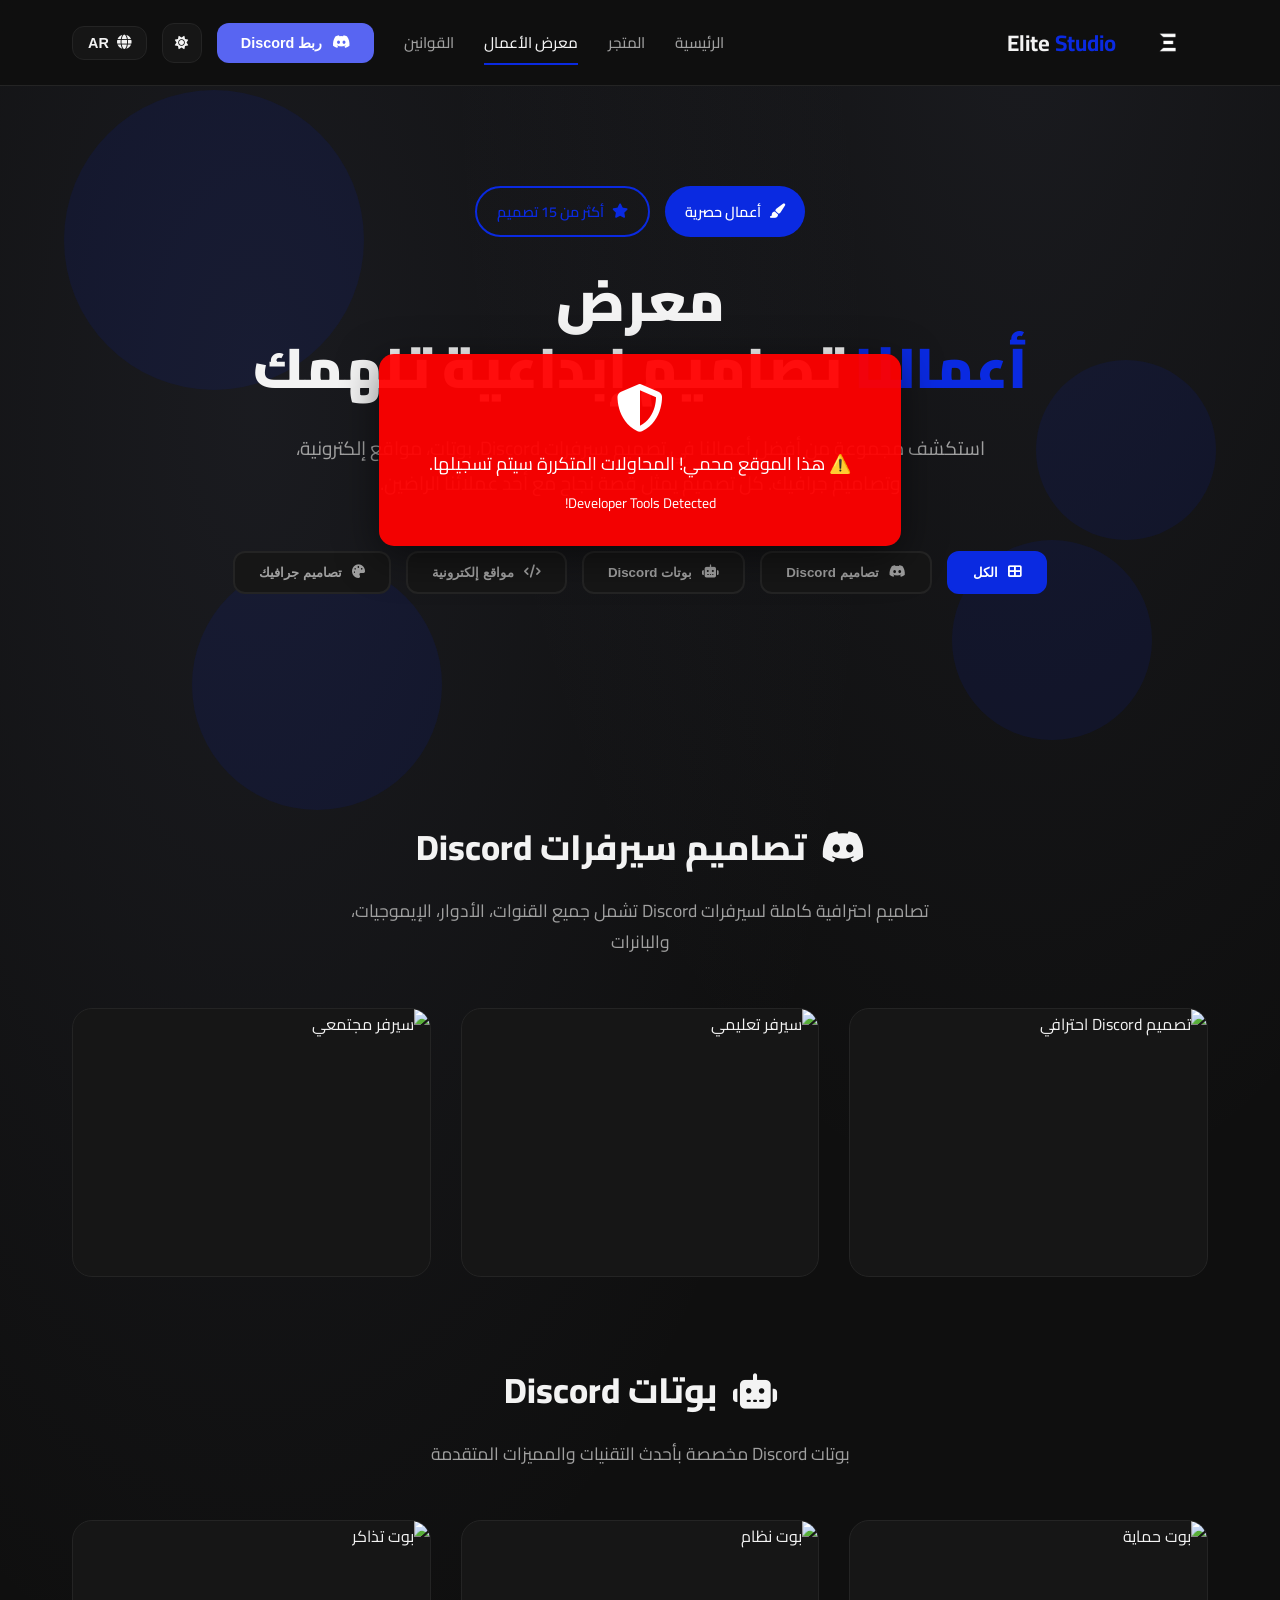
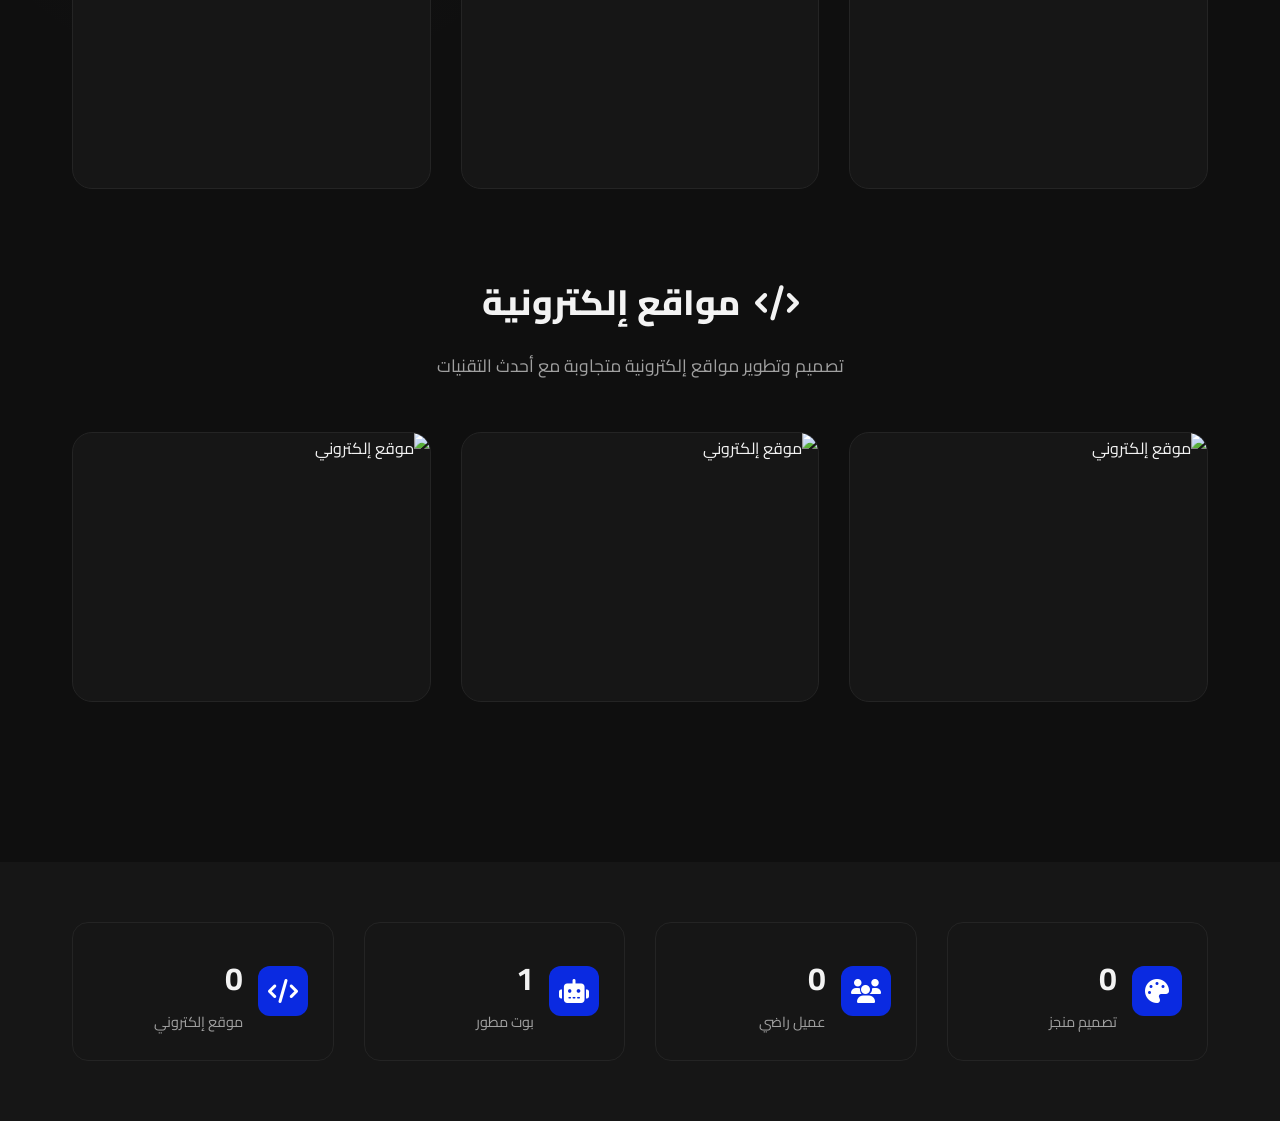
==== m.html @ 3dd753df "Add files via upload" ====
<!DOCTYPE html>
<html lang="ar" dir="rtl">
<head>
    <meta charset="UTF-8">
    <meta name="viewport" content="width=device-width, initial-scale=1.0">
    <title>معرض الأعمال | Elite Studio</title>
    <meta name="description" content="معرض أعمال Elite Studio - تصاميم Discord، بوتات، مواقع وتصاميم جرافيك">
    <meta name="keywords" content="معرض أعمال, تصاميم ديسكورد, بوتات, مواقع, تصاميم جرافيك">
    <link rel="stylesheet" href="style.css">
    <link rel="preconnect" href="https://fonts.googleapis.com">
    <link rel="preconnect" href="https://fonts.gstatic.com" crossorigin>
    <link href="https://fonts.googleapis.com/css2?family=Cairo:wght@300;400;600;700;900&family=Inter:wght@300;400;500;600;700;800;900&display=swap" rel="stylesheet">
    <link rel="stylesheet" href="https://cdnjs.cloudflare.com/ajax/libs/font-awesome/6.5.1/css/all.min.css">
</head>
<body>
    <!-- Floating Elements -->
    <div class="floating-element el-1"></div>
    <div class="floating-element el-2"></div>
    <div class="floating-element el-3"></div>
    <div class="floating-element el-4"></div>

    <!-- Loading Screen -->
    <div class="loading-screen" id="loadingScreen">
        <div class="loader">
            <div class="loader-circle"></div>
            <div class="loader-text">Elite Studio</div>
        </div>
    </div>

    <!-- Back to Top Button -->
    <button class="back-to-top" id="backToTop">
        <i class="fas fa-chevron-up"></i>
    </button>

    <!-- Header -->
  <header class="header" id="header">
    <div class="container">
        <nav class="nav">
            <div class="brand">
                <img src="img/logo.png" alt="Elite Studio Logo" class="brand-logo">
                <span class="brand-name">
                    Elite <span class="brand-highlight">Studio</span>
                </span>
            </div>


                <!-- Mobile Menu Toggle -->
                <button class="mobile-menu-toggle" id="mobileMenuToggle" aria-label="Menu">
                    <span class="menu-icon"></span>
                </button>

                <!-- Navigation Links -->
                <div class="nav-links" id="navLinks">
                    <a href="index.html" class="nav-link">
                        
                        <span class="nav-text" data-ar="الرئيسية" data-en="Home">الرئيسية</span>
                    </a>
                    <a href="store.html" class="nav-link">
                      
                        <span class="nav-text" data-ar="المتجر" data-en="Store">المتجر</span>
                    </a>
                    <a href="m.html" class="nav-link active">
                     
                        <span class="nav-text" data-ar="معرض الأعمال" data-en="Gallery">معرض الأعمال</span>
                    </a>
                        <a href="rules.html" class="nav-link ">
                     
                        <span class="nav-text" data-ar="القوانين " data-en="Rules">القوانين </span>
                    </a>
                    
                    <div class="nav-actions">
                        <!-- Discord Auth Button -->
                        <div class="discord-auth" id="discordAuth">
                            <!-- Not Connected State -->
                            <button class="discord-btn" id="discordConnectBtn" onclick="connectDiscord()">
                                <i class="fab fa-discord"></i>
                                <span data-ar="ربط Discord" data-en="Connect Discord">ربط Discord</span>
                            </button>
                            
                            <!-- Connected State -->
                            <div class="discord-profile" id="discordProfile" style="display: none;">
                                <div class="profile-avatar" id="profileAvatar">
                                    <img id="userAvatar" src="" alt="Avatar">
                                </div>
                                <div class="profile-info">
                                    <span class="profile-name" id="userName">Loading...</span>
                                    <span class="profile-id" id="userId">#0000</span>
                                </div>
                                <div class="profile-dropdown">
                                    <button class="profile-menu-btn" onclick="toggleProfileMenu()">
                                        <i class="fas fa-chevron-down"></i>
                                    </button>
                                    <div class="profile-menu" id="profileMenu">
                                        <a href="#" onclick="showProfileModal()">
                                            <i class="fas fa-user"></i>
                                            <span data-ar="الملف الشخصي" data-en="Profile">الملف الشخصي</span>
                                        </a>
                                        <a href="profile.html">
                                            <i class="fas fa-user"></i>
                                            <span data-ar="معلومات الحساب" data-en="Account Info">معلومات الحساب</span>
                                        </a>
                                        <a href="#" onclick="disconnectDiscord()">
                                            <i class="fas fa-sign-out-alt"></i>
                                            <span data-ar="تسجيل الخروج" data-en="Logout">تسجيل الخروج</span>
                                        </a>
                                    </div>
                                </div>
                            </div>
                        </div>
                        
                        <div class="theme-toggle">
                            <button class="theme-btn" id="themeToggle" onclick="toggleTheme()">
                                <i class="fas fa-sun" id="themeIcon"></i>
                            </button>
                        </div>

                        <div class="language-switcher">
                            <button class="language-btn" id="languageBtn">
                                <i class="fas fa-globe"></i>
                                <span id="currentLang">AR</span>
                            </button>
                        </div>
                    </div>
                </div>
            </nav>
        </div>
    </header>

    <!-- Discord Profile Modal -->
    <div class="modal" id="discordProfileModal">
        <div class="modal-content">
            <button class="modal-close" onclick="closeProfileModal()">
                <i class="fas fa-times"></i>
            </button>

            <div class="modal-header">
                <i class="fab fa-discord modal-icon"></i>
                <h2 data-ar="ملف Discord الشخصي" data-en="Discord Profile">ملف Discord الشخصي</h2>
            </div>

            <div class="discord-profile-content" id="discordProfileContent">
                <div class="profile-card">
                    <div class="profile-banner" id="profileBanner">
                        <div class="profile-avatar-large">
                            <img id="modalUserAvatar" src="" alt="Avatar">
                            <div class="status-indicator" id="userStatus"></div>
                        </div>
                    </div>
                    <div class="profile-details">
                        <h3 id="modalUserName">Loading...</h3>
                        <p class="username" id="modalUsername">@username</p>
                        <div class="user-info">
                            <div class="info-item">
                                <span class="label" data-ar="معرف المستخدم:" data-en="User ID:">معرف المستخدم:</span>
                                <span class="value" id="modalUserId">000000000000000000</span>
                            </div>
                            <div class="info-item">
                                <span class="label" data-ar="تاريخ الانضمام:" data-en="Joined Discord:">تاريخ الانضمام:</span>
                                <span class="value" id="userJoinDate">Unknown</span>
                            </div>
                            <div class="info-item">
                                <span class="label" data-ar="تاريخ الربط:" data-en="Connected:">تاريخ الربط:</span>
                                <span class="value" id="connectionDate">Just now</span>
                            </div>
                        </div>
                        <div class="user-badges" id="userBadges">
                            <!-- Badges will be populated by JavaScript -->
                        </div>
                    </div>
                </div>
            </div>
        </div>
    </div>

    <!-- Hero Section -->
    <section class="hero-section" id="galleryHero">
        <div class="container">
            <div class="hero-content">
                <!-- Badges -->
                <div class="badges">
                    <span class="badge badge-gradient">
                        <i class="fas fa-paint-brush"></i>
                        <span data-ar="أعمال حصرية" data-en="Exclusive Works">أعمال حصرية</span>
                    </span>
                    <span class="badge badge-outline">
                        <i class="fas fa-star"></i>
                        <span data-ar="أكثر من 15 تصميم" data-en="15+ Designs">أكثر من 15 تصميم</span>
                    </span>
                </div>

                <!-- Main Title -->
                <h1 class="hero-title">
                    <span class="title-line" data-ar="معرض" data-en="Gallery">معرض</span>
                    <span class="title-line"><span class="text-gradient" data-ar="أعمالنا" data-en="Our Works">أعمالنا</span> <span data-ar="تصاميم إبداعية تلهمك" data-en="Creative Designs That Inspire">تصاميم إبداعية تلهمك</span></span>
                </h1>

                <!-- Description -->
                <p class="hero-description" data-ar="استكشف مجموعة من أفضل أعمالنا في تصميم سيرفرات Discord، بوتات، مواقع إلكترونية، وتصاميم جرافيك. كل تصميم يمثل قصة نجاح مع أحد عملائنا الراضين." data-en="Explore our collection of best works in Discord servers design, bots, websites, and graphic designs. Each design represents a success story with one of our satisfied clients.">
                    استكشف مجموعة من أفضل أعمالنا في تصميم سيرفرات Discord، بوتات، مواقع إلكترونية، وتصاميم جرافيك.
                    كل تصميم يمثل قصة نجاح مع أحد عملائنا الراضين.
                </p>

                <!-- Filter Tabs -->
                <div class="filter-tabs" id="filterTabs">
                    <button class="filter-tab active" data-filter="all">
                        <i class="fas fa-th-large"></i>
                        <span data-ar="الكل" data-en="All">الكل</span>
                    </button>
                    <button class="filter-tab" data-filter="discord">
                        <i class="fab fa-discord"></i>
                        <span data-ar="تصاميم Discord" data-en="Discord Designs">تصاميم Discord</span>
                    </button>
                    <button class="filter-tab" data-filter="bots">
                        <i class="fas fa-robot"></i>
                        <span data-ar="بوتات Discord" data-en="Discord Bots">بوتات Discord</span>
                    </button>
                    <button class="filter-tab" data-filter="websites">
                        <i class="fas fa-code"></i>
                        <span data-ar="مواقع إلكترونية" data-en="Websites">مواقع إلكترونية</span>
                    </button>
                    <button class="filter-tab" data-filter="graphic">
                        <i class="fas fa-palette"></i>
                        <span data-ar="تصاميم جرافيك" data-en="Graphic Designs">تصاميم جرافيك</span>
                    </button>
                </div>
            </div>
        </div>
    </section>

    <!-- Gallery Section -->
    <section class="gallery-section" id="gallery">
        <div class="container">
            <!-- Discord Designs -->
            <div class="gallery-category" id="discord-category">
                <div class="category-header">
                    <h2 class="category-title">
                        <i class="fab fa-discord"></i>
                        <span data-ar="تصاميم سيرفرات Discord" data-en="Discord Server Designs">تصاميم سيرفرات Discord</span>
                    </h2>
                    <p class="category-description" data-ar="تصاميم احترافية كاملة لسيرفرات Discord تشمل جميع القنوات، الأدوار، الإيموجيات، والبانرات" data-en="Professional complete designs for Discord servers including all channels, roles, emojis, and banners">
                        تصاميم احترافية كاملة لسيرفرات Discord تشمل جميع القنوات، الأدوار، الإيموجيات، والبانرات
                    </p>
                </div>
                
                <div class="gallery-grid">
                    <!-- Discord Design 1 -->
                    <div class="gallery-item" data-category="discord">
                        <div class="gallery-image">
                            <img src="https://media.discordapp.net/attachments/1424345042902057040/1456267676975628349/xxxxxx.png?ex=6957be76&is=69566cf6&hm=d74c7d112d6c2e0bc7fb0ec5dd138dc6a6018ee81b5c8f6fd91e5af5e783f8b5&=&format=webp&quality=lossless&width=613&height=613" alt="تصميم Discord احترافي">
                            <div class="gallery-overlay">
                                <div class="overlay-content">
                                    <h3 data-ar="تصميم Discord متكامل" data-en="Complete Discord Design">تصميم Discord متكامل</h3>
                                    <p data-ar="تصميم متكامل لسيرفر مع واجهات تفاعلية" data-en="Complete server design with interactive interfaces">تصميم متكامل لسيرفر مع واجهات تفاعلية</p>
                                    <div class="project-tags">
                                        <span class="tag" data-ar="#ديسكورد" data-en="#Discord">#ديسكورد</span>
                                        <span class="tag" data-ar="#تصميم" data-en="#Design">#تصميم</span>
                                        <span class="tag" data-ar="#تصميم_متكامل" data-en="#Complete_Design">#تصميم_متكامل</span>
                                    </div>
                                    <div class="project-info">
                                        <span class="info-item">
                                            <i class="fas fa-calendar"></i>
                                            <span data-ar="تم التسليم: نوفمبر 2026" data-en="Delivered: Nov 2026">تم التسليم: نوفمبر 2026</span>
                                        </span>
                                        <span class="info-item">
                                            <i class="fas fa-clock"></i>
                                            <span data-ar="مدة العمل: 5 أيام" data-en="Work Duration: 5 days">مدة العمل: 5 أيام</span>
                                        </span>
                                    </div>
                                </div>
                            </div>
                        </div>
                    </div>

                    <!-- Discord Design 2 -->
                    <div class="gallery-item" data-category="discord">
                        <div class="gallery-image">
                            <img src="https://media.discordapp.net/attachments/1424345042902057040/1434265022900605188/e03e05ebf60f8228.png?ex=69581e64&is=6956cce4&hm=a6e72a3566f08028a849cc40294d6e355c3151e729414f0680274a6aead74c68&=&format=webp&quality=lossless" alt="سيرفر تعليمي">
                            <div class="gallery-overlay">
                                <div class="overlay-content">
                                    <h3 data-ar="سيرفر تعليمي" data-en="Educational Server">سيرفر تعليمي</h3>
                                    <p data-ar="تصميم سيرفر للتعليم مع نظام تذاكر ودعم تقني" data-en="Educational server design with ticket system and technical support">تصميم سيرفر للتعليم مع نظام تذاكر ودعم تقني</p>
                                    <div class="project-tags">
                                        <span class="tag" data-ar="#تعليم" data-en="#Education">#تعليم</span>
                                        <span class="tag" data-ar="#دعم_فني" data-en="#Technical_Support">#دعم_فني</span>
                                        <span class="tag" data-ar="#تذاكر" data-en="#Tickets">#تذاكر</span>
                                    </div>
                                    <div class="project-info">
                                        <span class="info-item">
                                            <i class="fas fa-calendar"></i>
                                            <span data-ar="تم التسليم: يناير 2025" data-en="Delivered: Jan 2025">تم التسليم: يناير 2025</span>
                                        </span>
                                        <span class="info-item">
                                            <i class="fas fa-clock"></i>
                                            <span data-ar="مدة العمل: 7 أيام" data-en="Work Duration: 7 days">مدة العمل: 7 أيام</span>
                                        </span>
                                    </div>
                                </div>
                            </div>
                        </div>
                    </div>

                    <!-- Discord Design 3 -->
                    <div class="gallery-item" data-category="discord">
                        <div class="gallery-image">
                            <img src="https://media.discordapp.net/attachments/1424345042902057040/1434264790590689361/24f5427da69aed07.png?ex=69581e2d&is=6956ccad&hm=7898f879e5f1d64f529524d87470ef05f6646ac799332087d3584d178e6c02be&=&format=webp&quality=lossless&width=905&height=509" alt="سيرفر مجتمعي">
                            <div class="gallery-overlay">
                                <div class="overlay-content">
                                    <h3 data-ar="سيرفر مجتمعي" data-en="Community Server">سيرفر مجتمعي</h3>
                                    <p data-ar="تصميم سيرفر لمجتمع تفاعلي مع أنظمة رتب متقدمة" data-en="Community server design with advanced ranking systems">تصميم سيرفر لمجتمع تفاعلي مع أنظمة رتب متقدمة</p>
                                    <div class="project-tags">
                                        <span class="tag" data-ar="#مجتمع" data-en="#Community">#مجتمع</span>
                                        <span class="tag" data-ar="#رتب" data-en="#Roles">#رتب</span>
                                        <span class="tag" data-ar="#تفاعلي" data-en="#Interactive">#تفاعلي</span>
                                    </div>
                                    <div class="project-info">
                                        <span class="info-item">
                                            <i class="fas fa-calendar"></i>
                                            <span data-ar="تم التسليم: ديسمبر 2024" data-en="Delivered: Dec 2024">تم التسليم: ديسمبر 2024</span>
                                        </span>
                                        <span class="info-item">
                                            <i class="fas fa-clock"></i>
                                            <span data-ar="مدة العمل: 4 أيام" data-en="Work Duration: 4 days">مدة العمل: 4 أيام</span>
                                        </span>
                                    </div>
                                </div>
                            </div>
                        </div>
                    </div>
                </div>
            </div>

            <!-- Discord Bots -->
            <div class="gallery-category" id="bots-category">
                <div class="category-header">
                    <h2 class="category-title">
                        <i class="fas fa-robot"></i>
                        <span data-ar="بوتات Discord" data-en="Discord Bots">بوتات Discord</span>
                    </h2>
                    <p class="category-description" data-ar="بوتات Discord مخصصة بأحدث التقنيات والمميزات المتقدمة" data-en="Custom Discord bots with latest technologies and advanced features">
                        بوتات Discord مخصصة بأحدث التقنيات والمميزات المتقدمة
                    </p>
                </div>
                
                <div class="gallery-grid">
                    <!-- Bot 1 -->
                    <div class="gallery-item" data-category="bots">
                        <div class="gallery-image">
                            <img src="https://media.discordapp.net/attachments/1454895295816274126/1456314741499760810/HEADER.png?ex=6957ea4b&is=695698cb&hm=fc9c4c273a17a09e375f52693d1dbae7211ee86cc2c2daebe14bc3c4e40ff0f9&=&format=webp&quality=lossless" alt="بوت حماية">
                            <div class="gallery-overlay">
                                <div class="overlay-content">
                                    <h3 data-ar="بوت حماية متقدم" data-en="Advanced Security Bot">بوت حماية متقدم</h3>
                                    <p data-ar="بوت حماية جديد بهيكلة متقدمة وأنظمة لم تقدم من قبل" data-en="New security bot with advanced structure and unprecedented systems">بوت حماية جديد بهيكلة متقدمة وأنظمة لم تقدم من قبل</p>
                                    <div class="project-tags">
                                        <span class="tag" data-ar="#حماية" data-en="#Security">#حماية</span>
                                        <span class="tag" data-ar="#24/7" data-en="#24/7">#24/7</span>
                                        <span class="tag" data-ar="#آمن" data-en="#Secure">#آمن</span>
                                    </div>
                                    <div class="project-info">
                                        <span class="info-item">
                                            <i class="fas fa-code"></i>
                                            <span>Node.js + Discord.js</span>
                                        </span>
                                        <span class="info-item">
                                            <i class="fas fa-database"></i>
                                            <span data-ar="قاعدة بيانات محلية" data-en="Local Database">قاعدة بيانات محلية</span>
                                        </span>
                                    </div>
                                </div>
                            </div>
                        </div>
                    </div>

                    <!-- Bot 2 -->
                    <div class="gallery-item" data-category="bots">
                        <div class="gallery-image">
                            <img src="https://media.discordapp.net/attachments/1454895295816274126/1456314741499760810/HEADER.png?ex=6957ea4b&is=695698cb&hm=fc9c4c273a17a09e375f52693d1dbae7211ee86cc2c2daebe14bc3c4e40ff0f9&=&format=webp&quality=lossless" alt="بوت نظام">
                            <div class="gallery-overlay">
                                <div class="overlay-content">
                                    <h3 data-ar="بوت نظام متقدم" data-en="Advanced System Bot">بوت نظام متقدم</h3>
                                    <p data-ar="بوت نظام جديد بهيكلة متقدمة وأنظمة لم تقدم من قبل" data-en="New system bot with advanced structure and unprecedented systems">بوت نظام جديد بهيكلة متقدمة وأنظمة لم تقدم من قبل</p>
                                    <div class="project-tags">
                                        <span class="tag" data-ar="#نظام" data-en="#System">#نظام</span>
                                        <span class="tag" data-ar="#24/7" data-en="#24/7">#24/7</span>
                                        <span class="tag" data-ar="#حديث" data-en="#Modern">#حديث</span>
                                    </div>
                                    <div class="project-info">
                                        <span class="info-item">
                                            <i class="fas fa-code"></i>
                                            <span>Node.js + Discord.js</span>
                                        </span>
                                        <span class="info-item">
                                            <i class="fas fa-database"></i>
                                            <span data-ar="قاعدة بيانات محلية" data-en="Local Database">قاعدة بيانات محلية</span>
                                        </span>
                                    </div>
                                </div>
                            </div>
                        </div>
                    </div>

                    <!-- Bot 3 -->
                    <div class="gallery-item" data-category="bots">
                        <div class="gallery-image">
                            <img src="https://media.discordapp.net/attachments/1454895295816274126/1456314741499760810/HEADER.png?ex=6957ea4b&is=695698cb&hm=fc9c4c273a17a09e375f52693d1dbae7211ee86cc2c2daebe14bc3c4e40ff0f9&=&format=webp&quality=lossless" alt="بوت تذاكر">
                            <div class="gallery-overlay">
                                <div class="overlay-content">
                                    <h3 data-ar="بوت تذاكر متقدم" data-en="Advanced Tickets Bot">بوت تذاكر متقدم</h3>
                                    <p data-ar="بوت تذاكر جديد بهيكلة متقدمة وأنظمة لم تقدم من قبل" data-en="New tickets bot with advanced structure and unprecedented systems">بوت تذاكر جديد بهيكلة متقدمة وأنظمة لم تقدم من قبل</p>
                                    <div class="project-tags">
                                        <span class="tag" data-ar="#تذاكر" data-en="#Tickets">#تذاكر</span>
                                        <span class="tag" data-ar="#24/7" data-en="#24/7">#24/7</span>
                                        <span class="tag" data-ar="#حديث" data-en="#Modern">#حديث</span>
                                    </div>
                                    <div class="project-info">
                                        <span class="info-item">
                                            <i class="fas fa-code"></i>
                                            <span>Node.js + Discord.js</span>
                                        </span>
                                        <span class="info-item">
                                            <i class="fas fa-database"></i>
                                            <span data-ar="قاعدة بيانات محلية" data-en="Local Database">قاعدة بيانات محلية</span>
                                        </span>
                                    </div>
                                </div>
                            </div>
                        </div>
                    </div>
                </div>
            </div>

            <!-- Websites -->
            <div class="gallery-category" id="websites-category">
                <div class="category-header">
                    <h2 class="category-title">
                        <i class="fas fa-code"></i>
                        <span data-ar="مواقع إلكترونية" data-en="Websites">مواقع إلكترونية</span>
                    </h2>
                    <p class="category-description" data-ar="تصميم وتطوير مواقع إلكترونية متجاوبة مع أحدث التقنيات" data-en="Design and development of responsive websites with latest technologies">
                        تصميم وتطوير مواقع إلكترونية متجاوبة مع أحدث التقنيات
                    </p>
                </div>
                
                <div class="gallery-grid">
                    <!-- Website 1 -->
                    <div class="gallery-item" data-category="websites">
                        <div class="gallery-image">
                            <img src="https://media.discordapp.net/attachments/1454895295816274126/1456314741499760810/HEADER.png?ex=6957ea4b&is=695698cb&hm=fc9c4c273a17a09e375f52693d1dbae7211ee86cc2c2daebe14bc3c4e40ff0f9&=&format=webp&quality=lossless" alt="موقع إلكتروني">
                            <div class="gallery-overlay">
                                <div class="overlay-content">
                                    <h3 data-ar="قريباً" data-en="Coming Soon">قريباً</h3>
                                    <p data-ar="مشروع جديد قيد التطوير" data-en="New project under development">مشروع جديد قيد التطوير</p>
                                    <div class="project-tags">
                                        <span class="tag" data-ar="#قريباً" data-en="#Coming_Soon">#قريباً</span>
                                        <span class="tag" data-ar="#قيد_التطوير" data-en="#Under_Development">#قيد التطوير</span>
                                        <span class="tag" data-ar="#مشروع_جديد" data-en="#New_Project">#مشروع جديد</span>
                                    </div>
                                    <div class="project-info">
                                        <span class="info-item">
                                            <i class="fas fa-code"></i>
                                            <span>HTML/CSS/JS + PHP</span>
                                        </span>
                                        <span class="info-item">
                                            <i class="fas fa-mobile-alt"></i>
                                            <span data-ar="تصميم مستجيب" data-en="Responsive Design">تصميم مستجيب</span>
                                        </span>
                                    </div>
                                </div>
                            </div>
                        </div>
                    </div>

                    <!-- Website 2 -->
                    <div class="gallery-item" data-category="websites">
                        <div class="gallery-image">
                            <img src="https://media.discordapp.net/attachments/1454895295816274126/1456314741499760810/HEADER.png?ex=6957ea4b&is=695698cb&hm=fc9c4c273a17a09e375f52693d1dbae7211ee86cc2c2daebe14bc3c4e40ff0f9&=&format=webp&quality=lossless" alt="موقع إلكتروني">
                            <div class="gallery-overlay">
                                <div class="overlay-content">
                                    <h3 data-ar="قريباً" data-en="Coming Soon">قريباً</h3>
                                    <p data-ar="مشروع جديد قيد التطوير" data-en="New project under development">مشروع جديد قيد التطوير</p>
                                    <div class="project-tags">
                                        <span class="tag" data-ar="#قريباً" data-en="#Coming_Soon">#قريباً</span>
                                        <span class="tag" data-ar="#قيد_التطوير" data-en="#Under_Development">#قيد التطوير</span>
                                        <span class="tag" data-ar="#مشروع_جديد" data-en="#New_Project">#مشروع جديد</span>
                                    </div>
                                    <div class="project-info">
                                        <span class="info-item">
                                            <i class="fas fa-code"></i>
                                            <span>HTML/CSS/JS + PHP</span>
                                        </span>
                                        <span class="info-item">
                                            <i class="fas fa-mobile-alt"></i>
                                            <span data-ar="تصميم مستجيب" data-en="Responsive Design">تصميم مستجيب</span>
                                        </span>
                                    </div>
                                </div>
                            </div>
                        </div>
                    </div>

                    <!-- Website 3 -->
                    <div class="gallery-item" data-category="websites">
                        <div class="gallery-image">
                            <img src="https://media.discordapp.net/attachments/1454895295816274126/1456314741499760810/HEADER.png?ex=6957ea4b&is=695698cb&hm=fc9c4c273a17a09e375f52693d1dbae7211ee86cc2c2daebe14bc3c4e40ff0f9&=&format=webp&quality=lossless" alt="موقع إلكتروني">
                            <div class="gallery-overlay">
                                <div class="overlay-content">
                                    <h3 data-ar="قريباً" data-en="Coming Soon">قريباً</h3>
                                    <p data-ar="مشروع جديد قيد التطوير" data-en="New project under development">مشروع جديد قيد التطوير</p>
                                    <div class="project-tags">
                                        <span class="tag" data-ar="#قريباً" data-en="#Coming_Soon">#قريباً</span>
                                        <span class="tag" data-ar="#قيد_التطوير" data-en="#Under_Development">#قيد التطوير</span>
                                        <span class="tag" data-ar="#مشروع_جديد" data-en="#New_Project">#مشروع جديد</span>
                                    </div>
                                    <div class="project-info">
                                        <span class="info-item">
                                            <i class="fas fa-code"></i>
                                            <span>HTML/CSS/JS + PHP</span>
                                        </span>
                                        <span class="info-item">
                                            <i class="fas fa-mobile-alt"></i>
                                            <span data-ar="تصميم مستجيب" data-en="Responsive Design">تصميم مستجيب</span>
                                        </span>
                                    </div>
                                </div>
                            </div>
                        </div>
                    </div>
                </div>
            </div>
        </div>
    </section>

    <!-- Stats Section -->
    <section class="stats-section">
        <div class="container">
            <div class="stats-grid">
                <div class="stat-card">
                    <div class="stat-icon">
                        <i class="fas fa-palette"></i>
                    </div>
                    <div class="stat-content">
                        <div class="stat-number" data-count="1">0</div>
                        <div class="stat-label" data-ar="تصميم منجز" data-en="Completed Design">تصميم منجز</div>
                    </div>
                </div>
                <div class="stat-card">
                    <div class="stat-icon">
                        <i class="fas fa-users"></i>
                    </div>
                    <div class="stat-content">
                        <div class="stat-number" data-count="2">0</div>
                        <div class="stat-label" data-ar="عميل راضي" data-en="Satisfied Client">عميل راضي</div>
                    </div>
                </div>
                <div class="stat-card">
                    <div class="stat-icon">
                        <i class="fas fa-robot"></i>
                    </div>
                    <div class="stat-content">
                        <div class="stat-number" data-count="3">0</div>
                        <div class="stat-label" data-ar="بوت مطور" data-en="Bot Developed">بوت مطور</div>
                    </div>
                </div>
                <div class="stat-card">
                    <div class="stat-icon">
                        <i class="fas fa-code"></i>
                    </div>
                    <div class="stat-content">
                        <div class="stat-number" data-count="0">0</div>
                        <div class="stat-label" data-ar="موقع إلكتروني" data-en="Website">موقع إلكتروني</div>
                    </div>
                </div>
            </div>
        </div>
    </section>

  


    <!-- CSS الخاص بالصفحة -->
    <style>
        /* Gallery Section Styles */
        .gallery-section {
            padding: 80px 0;
        }

        .filter-tabs {
            display: flex;
            justify-content: center;
            gap: 15px;
            margin: 40px 0;
            flex-wrap: wrap;
        }

        .filter-tab {
            padding: 12px 24px;
            background: var(--panel);
            border: 2px solid var(--border);
            border-radius: 12px;
            color: var(--muted);
            cursor: pointer;
            display: flex;
            align-items: center;
            gap: 10px;
            transition: all 0.3s;
            font-weight: 600;
        }

        .filter-tab:hover {
            border-color: var(--accent);
            color: var(--text);
        }

        .filter-tab.active {
            background: var(--accent);
            border-color: var(--accent);
            color: white;
        }

        .gallery-category {
            margin-bottom: 80px;
        }

        .category-header {
            text-align: center;
            margin-bottom: 50px;
        }

        .category-title {
            font-size: 2.2rem;
            font-weight: 800;
            margin-bottom: 15px;
            display: flex;
            align-items: center;
            justify-content: center;
            gap: 15px;
        }

        .category-description {
            font-size: 1.1rem;
            color: var(--muted);
            max-width: 600px;
            margin: 0 auto;
            line-height: 1.8;
        }

        .gallery-grid {
            display: grid;
            grid-template-columns: repeat(auto-fit, minmax(350px, 1fr));
            gap: 30px;
        }

        .gallery-item {
            border-radius: 20px;
            overflow: hidden;
            position: relative;
            background: var(--panel);
            border: 1px solid var(--border);
            transition: all 0.3s;
        }

        .gallery-item:hover {
            transform: translateY(-10px);
            border-color: var(--accent);
            box-shadow: 0 15px 40px rgba(107, 114, 153, 0.2);
        }

        .gallery-image {
            position: relative;
            overflow: hidden;
            aspect-ratio: 4/3;
        }

        .gallery-image img {
            width: 100%;
            height: 100%;
            object-fit: cover;
            transition: transform 0.5s;
        }

        .gallery-item:hover .gallery-image img {
            transform: scale(1.1);
        }

        .gallery-overlay {
            position: absolute;
            top: 0;
            left: 0;
            right: 0;
            bottom: 0;
            background: linear-gradient(to top, rgba(0,0,0,0.9), transparent 50%);
            padding: 25px;
            display: flex;
            flex-direction: column;
            justify-content: flex-end;
            opacity: 0;
            transition: opacity 0.3s;
        }

        .gallery-item:hover .gallery-overlay {
            opacity: 1;
        }

        .overlay-content {
            transform: translateY(20px);
            transition: transform 0.3s;
        }

        .gallery-item:hover .overlay-content {
            transform: translateY(0);
        }

        .overlay-content h3 {
            font-size: 1.4rem;
            margin-bottom: 10px;
            color: white;
        }

        .overlay-content p {
            color: var(--muted);
            margin-bottom: 15px;
            line-height: 1.6;
        }

        .project-tags {
            display: flex;
            flex-wrap: wrap;
            gap: 8px;
            margin-bottom: 15px;
        }

        .tag {
            background: rgba(255, 255, 255, 0.1);
            padding: 4px 12px;
            border-radius: 20px;
            font-size: 0.8rem;
            color: var(--text);
        }

        .project-info {
            display: flex;
            flex-wrap: wrap;
            gap: 15px;
            margin-top: 10px;
        }

        .info-item {
            display: flex;
            align-items: center;
            gap: 5px;
            font-size: 0.9rem;
            color: var(--muted);
        }

        .info-item i {
            color: var(--accent);
        }

        /* Stats Section */
        .stats-section {
            padding: 60px 0;
            background: var(--panel);
        }

        .stats-grid {
            display: grid;
            grid-template-columns: repeat(auto-fit, minmax(200px, 1fr));
            gap: 30px;
        }

        /* CTA Section */
        .cta-section {
            padding: 100px 0;
            background: linear-gradient(135deg, var(--accent), var(--accent-2));
            color: white;
            text-align: center;
        }

        .cta-title {
            font-size: 2.5rem;
            margin-bottom: 20px;
            font-weight: 800;
        }

        .cta-description {
            font-size: 1.1rem;
            max-width: 600px;
            margin: 0 auto 40px;
            opacity: 0.9;
            line-height: 1.8;
        }

        .cta-buttons {
            display: flex;
            justify-content: center;
            gap: 20px;
            flex-wrap: wrap;
        }

        @media (max-width: 768px) {
            .gallery-grid {
                grid-template-columns: 1fr;
            }

            .filter-tabs {
                gap: 10px;
            }

            .filter-tab {
                padding: 10px 15px;
                font-size: 0.9rem;
            }

            .category-title {
                font-size: 1.8rem;
            }

            .cta-title {
                font-size: 2rem;
            }

            .cta-buttons {
                flex-direction: column;
                align-items: center;
            }
        }
    </style>

    <script>
        // نظام اللغات
        const translations = {
            ar: {
                // Navigation
                home: 'الرئيسية',
                store: 'المتجر',
                gallery: 'معرض الأعمال',
                
                // Hero Section
                exclusiveWorks: 'أعمال حصرية',
                designsCount: 'أكثر من 200 تصميم',
                galleryTitle: 'معرض',
                ourWorks: 'أعمالنا',
                creativeDesigns: 'تصاميم إبداعية تلهمك',
                heroDescription: 'استكشف مجموعة من أفضل أعمالنا في تصميم سيرفرات Discord، بوتات، مواقع إلكترونية، وتصاميم جرافيك. كل تصميم يمثل قصة نجاح مع أحد عملائنا الراضين.',
                all: 'الكل',
                discordDesigns: 'تصاميم Discord',
                discordBots: 'بوتات Discord',
                websites: 'مواقع إلكترونية',
                graphicDesigns: 'تصاميم جرافيك',
                
                // Gallery Categories
                discordServerDesigns: 'تصاميم سيرفرات Discord',
                discordCategoryDesc: 'تصاميم احترافية كاملة لسيرفرات Discord تشمل جميع القنوات، الأدوار، الإيموجيات، والبانرات',
                discordBotsTitle: 'بوتات Discord',
                botsCategoryDesc: 'بوتات Discord مخصصة بأحدث التقنيات والمميزات المتقدمة',
                websitesTitle: 'مواقع إلكترونية',
                websitesCategoryDesc: 'تصميم وتطوير مواقع إلكترونية متجاوبة مع أحدث التقنيات',
                
                // Gallery Items
                completeDiscordDesign: 'تصميم Discord متكامل',
                completeServerDesign: 'تصميم متكامل لسيرفر مع واجهات تفاعلية',
                educationalServer: 'سيرفر تعليمي',
                educationalServerDesc: 'تصميم سيرفر للتعليم مع نظام تذاكر ودعم تقني',
                communityServer: 'سيرفر مجتمعي',
                communityServerDesc: 'تصميم سيرفر لمجتمع تفاعلي مع أنظمة رتب متقدمة',
                advancedSecurityBot: 'بوت حماية متقدم',
                securityBotDesc: 'بوت حماية جديد بهيكلة متقدمة وأنظمة لم تقدم من قبل',
                advancedSystemBot: 'بوت نظام متقدم',
                systemBotDesc: 'بوت نظام جديد بهيكلة متقدمة وأنظمة لم تقدم من قبل',
                advancedTicketsBot: 'بوت تذاكر متقدم',
                ticketsBotDesc: 'بوت تذاكر جديد بهيكلة متقدمة وأنظمة لم تقدم من قبل',
                comingSoon: 'قريباً',
                underDevelopment: 'مشروع جديد قيد التطوير',
                
                // Tags
                discordTag: '#ديسكورد',
                designTag: '#تصميم',
                completeDesignTag: '#تصميم_متكامل',
                educationTag: '#تعليم',
                techSupportTag: '#دعم_فني',
                ticketsTag: '#تذاكر',
                communityTag: '#مجتمع',
                rolesTag: '#رتب',
                interactiveTag: '#تفاعلي',
                securityTag: '#حماية',
                secureTag: '#آمن',
                systemTag: '#نظام',
                modernTag: '#حديث',
                comingSoonTag: '#قريباً',
                underDevTag: '#قيد التطوير',
                newProjectTag: '#مشروع_جديد',
                
                // Project Info
                deliveredNov: 'تم التسليم: نوفمبر 2026',
                deliveredJan: 'تم التسليم: يناير 2025',
                deliveredDec: 'تم التسليم: ديسمبر 2024',
                workDuration5: 'مدة العمل: 5 أيام',
                workDuration7: 'مدة العمل: 7 أيام',
                workDuration4: 'مدة العمل: 4 أيام',
                localDatabase: 'قاعدة بيانات محلية',
                responsiveDesign: 'تصميم مستجيب',
                
                // Stats
                completedDesign: 'تصميم منجز',
                satisfiedClient: 'عميل راضي',
                botDeveloped: 'بوت مطور',
                website: 'موقع إلكتروني',
                
                // CTA Section
                ctaTitle: 'هل لديك فكرة لمشروعك القادم؟',
                ctaDescription: 'دعنا نحول أفكارك إلى واقع ملموس. فريقنا من المصممين والمطورين جاهز لتنفيذ مشروعك بأعلى معايير الجودة.',
                contactUsNow: 'اتصل بنا الآن',
                browseServices: 'تصفح خدماتنا',
                
                // Discord Auth
                connectDiscord: 'ربط Discord',
                profile: 'الملف الشخصي',
                accountInfo: 'معلومات الحساب',
                logout: 'تسجيل الخروج',
                
                // Footer
                quickLinks: 'روابط سريعة',
                ourServices: 'خدماتنا',
                contactUs: 'تواصل معنا',
                discord: 'Discord',
                email: 'البريد الإلكتروني',
                allRightsReserved: 'جميع الحقوق محفوظة'
            },
            en: {
                // Navigation
                home: 'Home',
                store: 'Store',
                gallery: 'Gallery',
                
                // Hero Section
                exclusiveWorks: 'Exclusive Works',
                designsCount: '200+ Designs',
                galleryTitle: 'Gallery',
                ourWorks: 'Our Works',
                creativeDesigns: 'Creative Designs That Inspire',
                heroDescription: 'Explore our collection of best works in Discord servers design, bots, websites, and graphic designs. Each design represents a success story with one of our satisfied clients.',
                all: 'All',
                discordDesigns: 'Discord Designs',
                discordBots: 'Discord Bots',
                websites: 'Websites',
                graphicDesigns: 'Graphic Designs',
                
                // Gallery Categories
                discordServerDesigns: 'Discord Server Designs',
                discordCategoryDesc: 'Professional complete designs for Discord servers including all channels, roles, emojis, and banners',
                discordBotsTitle: 'Discord Bots',
                botsCategoryDesc: 'Custom Discord bots with latest technologies and advanced features',
                websitesTitle: 'Websites',
                websitesCategoryDesc: 'Design and development of responsive websites with latest technologies',
                
                // Gallery Items
                completeDiscordDesign: 'Complete Discord Design',
                completeServerDesign: 'Complete server design with interactive interfaces',
                educationalServer: 'Educational Server',
                educationalServerDesc: 'Educational server design with ticket system and technical support',
                communityServer: 'Community Server',
                communityServerDesc: 'Community server design with advanced ranking systems',
                advancedSecurityBot: 'Advanced Security Bot',
                securityBotDesc: 'New security bot with advanced structure and unprecedented systems',
                advancedSystemBot: 'Advanced System Bot',
                systemBotDesc: 'New system bot with advanced structure and unprecedented systems',
                advancedTicketsBot: 'Advanced Tickets Bot',
                ticketsBotDesc: 'New tickets bot with advanced structure and unprecedented systems',
                comingSoon: 'Coming Soon',
                underDevelopment: 'New project under development',
                
                // Tags
                discordTag: '#Discord',
                designTag: '#Design',
                completeDesignTag: '#Complete_Design',
                educationTag: '#Education',
                techSupportTag: '#Technical_Support',
                ticketsTag: '#Tickets',
                communityTag: '#Community',
                rolesTag: '#Roles',
                interactiveTag: '#Interactive',
                securityTag: '#Security',
                secureTag: '#Secure',
                systemTag: '#System',
                modernTag: '#Modern',
                comingSoonTag: '#Coming_Soon',
                underDevTag: '#Under_Development',
                newProjectTag: '#New_Project',
                
                // Project Info
                deliveredNov: 'Delivered: Nov 2026',
                deliveredJan: 'Delivered: Jan 2025',
                deliveredDec: 'Delivered: Dec 2024',
                workDuration5: 'Work Duration: 5 days',
                workDuration7: 'Work Duration: 7 days',
                workDuration4: 'Work Duration: 4 days',
                localDatabase: 'Local Database',
                responsiveDesign: 'Responsive Design',
                
                // Stats
                completedDesign: 'Completed Design',
                satisfiedClient: 'Satisfied Client',
                botDeveloped: 'Bot Developed',
                website: 'Website',
                
                // CTA Section
                ctaTitle: 'Do you have an idea for your next project?',
                ctaDescription: "Let's turn your ideas into reality. Our team of designers and developers is ready to implement your project with the highest quality standards.",
                contactUsNow: 'Contact Us Now',
                browseServices: 'Browse Our Services',
                
                // Discord Auth
                connectDiscord: 'Connect Discord',
                profile: 'Profile',
                accountInfo: 'Account Info',
                logout: 'Logout',
                
                // Footer
                quickLinks: 'Quick Links',
                ourServices: 'Our Services',
                contactUs: 'Contact Us',
                discord: 'Discord',
                email: 'Email',
                allRightsReserved: 'All rights reserved'
            }
        };

        let currentLang = 'ar';

        // JavaScript for Gallery Functionality
        document.addEventListener('DOMContentLoaded', function() {
            // Initialize loading screen
            const loadingScreen = document.getElementById('loadingScreen');
            setTimeout(() => {
                loadingScreen.classList.add('hidden');
            }, 1000);

            // Back to top button
            const backToTop = document.getElementById('backToTop');
            window.addEventListener('scroll', () => {
                if (window.pageYOffset > 300) {
                    backToTop.classList.add('show');
                } else {
                    backToTop.classList.remove('show');
                }
            });

            backToTop.addEventListener('click', () => {
                window.scrollTo({ top: 0, behavior: 'smooth' });
            });

            // Mobile menu toggle
            const mobileMenuToggle = document.getElementById('mobileMenuToggle');
            const navLinks = document.getElementById('navLinks');

            mobileMenuToggle.addEventListener('click', () => {
                mobileMenuToggle.classList.toggle('active');
                navLinks.classList.toggle('active');
            });

            // Close mobile menu when clicking on a link
            document.querySelectorAll('.nav-link').forEach(link => {
                link.addEventListener('click', () => {
                    mobileMenuToggle.classList.remove('active');
                    navLinks.classList.remove('active');
                });
            });

            // Gallery filtering
            const filterTabs = document.querySelectorAll('.filter-tab');
            const galleryItems = document.querySelectorAll('.gallery-item');

            filterTabs.forEach(tab => {
                tab.addEventListener('click', () => {
                    // Remove active class from all tabs
                    filterTabs.forEach(t => t.classList.remove('active'));
                    // Add active class to clicked tab
                    tab.classList.add('active');

                    const filter = tab.getAttribute('data-filter');

                    // Show/hide gallery items based on filter
                    galleryItems.forEach(item => {
                        if (filter === 'all' || item.getAttribute('data-category') === filter) {
                            item.style.display = 'block';
                            setTimeout(() => {
                                item.style.opacity = '1';
                                item.style.transform = 'scale(1)';
                            }, 10);
                        } else {
                            item.style.opacity = '0';
                            item.style.transform = 'scale(0.8)';
                            setTimeout(() => {
                                item.style.display = 'none';
                            }, 300);
                        }
                    });
                });
            });

            // Animate stats counters
            const statNumbers = document.querySelectorAll('.stat-number');
            
            const animateCounter = (element) => {
                const target = parseInt(element.getAttribute('data-count'));
                const duration = 2000;
                const step = target / (duration / 16);
                let current = 0;
                
                const timer = setInterval(() => {
                    current += step;
                    if (current >= target) {
                        element.textContent = target;
                        clearInterval(timer);
                    } else {
                        element.textContent = Math.floor(current);
                    }
                }, 16);
            };

            // Intersection Observer for counters
            const observer = new IntersectionObserver((entries) => {
                entries.forEach(entry => {
                    if (entry.isIntersecting) {
                        animateCounter(entry.target);
                        observer.unobserve(entry.target);
                    }
                });
            }, { threshold: 0.5 });

            statNumbers.forEach(stat => {
                observer.observe(stat);
            });

            // Header scroll effect
            const header = document.getElementById('header');
            window.addEventListener('scroll', () => {
                if (window.pageYOffset > 50) {
                    header.classList.add('scrolled');
                } else {
                    header.classList.remove('scrolled');
                }
            });

            // Theme toggle
            const themeToggle = document.getElementById('themeToggle');
            const themeIcon = document.getElementById('themeIcon');
            const body = document.body;

            // Check for saved theme or prefer-color-scheme
            const prefersDarkScheme = window.matchMedia('(prefers-color-scheme: dark)');
            const savedTheme = localStorage.getItem('theme');

            if (savedTheme === 'dark' || (!savedTheme && prefersDarkScheme.matches)) {
                body.setAttribute('data-theme', 'dark');
                themeIcon.className = 'fas fa-moon';
            } else {
                body.setAttribute('data-theme', 'light');
                themeIcon.className = 'fas fa-sun';
            }

            themeToggle.addEventListener('click', () => {
                if (body.getAttribute('data-theme') === 'light') {
                    body.setAttribute('data-theme', 'dark');
                    themeIcon.className = 'fas fa-moon';
                    localStorage.setItem('theme', 'dark');
                } else {
                    body.setAttribute('data-theme', 'light');
                    themeIcon.className = 'fas fa-sun';
                    localStorage.setItem('theme', 'light');
                }
            });

            // Language switcher
            const languageBtn = document.getElementById('languageBtn');
            const currentLangSpan = document.getElementById('currentLang');
            
            languageBtn.addEventListener('click', () => {
                currentLang = currentLang === 'ar' ? 'en' : 'ar';
                currentLangSpan.textContent = currentLang.toUpperCase();
                updateLanguage(currentLang);
            });

            // Initialize Discord Auth
            initDiscordAuth();
        });

        // Language update function
        function updateLanguage(lang) {
            // Update HTML direction
            document.documentElement.setAttribute('lang', lang);
            document.documentElement.setAttribute('dir', lang === 'ar' ? 'rtl' : 'ltr');
            document.body.setAttribute('dir', lang === 'ar' ? 'rtl' : 'ltr');
            
            // Update all elements with data-ar and data-en attributes
            document.querySelectorAll('[data-ar][data-en]').forEach(element => {
                if (element.tagName === 'INPUT' || element.tagName === 'TEXTAREA') {
                    element.placeholder = element.getAttribute(`data-${lang}`);
                } else {
                    element.innerHTML = element.getAttribute(`data-${lang}`);
                }
            });
            
            // Update specific elements
            updateNavigation(lang);
            updateGalleryContent(lang);
        }

        function updateNavigation(lang) {
            const navTexts = document.querySelectorAll('.nav-text');
            if (navTexts.length >= 3) {
                navTexts[0].textContent = translations[lang].home;
                navTexts[1].textContent = translations[lang].store;
                navTexts[2].textContent = translations[lang].gallery;
            }
        }

        function updateGalleryContent(lang) {
            // Update tags
            document.querySelectorAll('.tag').forEach(tag => {
                if (tag.textContent.includes('ديسكورد')) {
                    tag.textContent = translations[lang].discordTag;
                } else if (tag.textContent.includes('تصميم') && tag.textContent.includes('متكامل')) {
                    tag.textContent = translations[lang].completeDesignTag;
                } else if (tag.textContent.includes('تصميم')) {
                    tag.textContent = translations[lang].designTag;
                } else if (tag.textContent.includes('تعليم')) {
                    tag.textContent = translations[lang].educationTag;
                } else if (tag.textContent.includes('دعم_فني')) {
                    tag.textContent = translations[lang].techSupportTag;
                } else if (tag.textContent.includes('تذاكر')) {
                    tag.textContent = translations[lang].ticketsTag;
                } else if (tag.textContent.includes('مجتمع')) {
                    tag.textContent = translations[lang].communityTag;
                } else if (tag.textContent.includes('رتب')) {
                    tag.textContent = translations[lang].rolesTag;
                } else if (tag.textContent.includes('تفاعلي')) {
                    tag.textContent = translations[lang].interactiveTag;
                } else if (tag.textContent.includes('حماية')) {
                    tag.textContent = translations[lang].securityTag;
                } else if (tag.textContent.includes('آمن')) {
                    tag.textContent = translations[lang].secureTag;
                } else if (tag.textContent.includes('نظام')) {
                    tag.textContent = translations[lang].systemTag;
                } else if (tag.textContent.includes('حديث')) {
                    tag.textContent = translations[lang].modernTag;
                } else if (tag.textContent.includes('قريباً') || tag.textContent.includes('Coming_Soon')) {
                    tag.textContent = translations[lang].comingSoonTag;
                } else if (tag.textContent.includes('قيد_التطوير') || tag.textContent.includes('Under_Development')) {
                    tag.textContent = translations[lang].underDevTag;
                } else if (tag.textContent.includes('مشروع_جديد') || tag.textContent.includes('New_Project')) {
                    tag.textContent = translations[lang].newProjectTag;
                }
            });
        }

        // Discord Authentication Functions
        function initDiscordAuth() {
            // Check if user is already connected
            const savedUser = localStorage.getItem('discord_user');
            const savedToken = localStorage.getItem('discord_token');
            
            if (savedUser && savedToken) {
                try {
                    const discordUser = JSON.parse(savedUser);
                    showDiscordProfile(discordUser);
                } catch (error) {
                    console.error('Error parsing saved Discord user:', error);
                    localStorage.removeItem('discord_user');
                    localStorage.removeItem('discord_token');
                }
            }
        }

        function connectDiscord() {
            // This function is defined in script.js - will redirect to OAuth
            window.connectDiscord();
        }

        function disconnectDiscord() {
            // This function is defined in script.js
            window.disconnectDiscord();
        }

        function toggleProfileMenu() {
            // This function is defined in script.js
            window.toggleProfileMenu();
        }

        function showProfileModal() {
            // This function is defined in script.js
            window.showProfileModal();
        }

        function closeProfileModal() {
            // This function is defined in script.js
            window.closeProfileModal();
        }

        function toggleTheme() {
            // This function is defined in script.js
            window.toggleTheme();
        }

        function showDiscordProfile(user) {
            const connectBtn = document.getElementById('discordConnectBtn');
            const profile = document.getElementById('discordProfile');
            const userAvatar = document.getElementById('userAvatar');
            const userName = document.getElementById('userName');
            const userId = document.getElementById('userId');
            
            if (connectBtn) {
                connectBtn.style.display = 'none';
            }
            
            if (profile) {
                profile.style.display = 'flex';
                
                if (userAvatar) {
                    userAvatar.src = user.avatarUrl;
                    userAvatar.alt = user.globalName || user.username;
                    userAvatar.onerror = function() {
                        this.src = `https://cdn.discordapp.com/embed/avatars/${(parseInt(user.discriminator) || 0) % 5}.png`;
                    };
                }
                
                if (userName) {
                    userName.textContent = user.globalName || user.username;
                }
                
                if (userId) {
                    userId.textContent = `#${user.discriminator}`;
                }
            }
            
            // Update modal content if it exists
            updateProfileModal(user);
        }

        function updateProfileModal(user) {
            const modalUserAvatar = document.getElementById('modalUserAvatar');
            const modalUserName = document.getElementById('modalUserName');
            const modalUsername = document.getElementById('modalUsername');
            const modalUserId = document.getElementById('modalUserId');
            const connectionDate = document.getElementById('connectionDate');
            
            if (modalUserAvatar) {
                modalUserAvatar.src = user.avatarUrl;
                modalUserAvatar.alt = user.globalName || user.username;
                modalUserAvatar.onerror = function() {
                    this.src = `https://cdn.discordapp.com/embed/avatars/${(parseInt(user.discriminator) || 0) % 5}.png`;
                };
            }
            
            if (modalUserName) {
                modalUserName.textContent = user.globalName || user.username;
            }
            
            if (modalUsername) {
                modalUsername.textContent = `@${user.username}`;
            }
            
            if (modalUserId) {
                modalUserId.textContent = user.id;
            }
            
            if (connectionDate) {
                const date = new Date(user.connectedAt);
                connectionDate.textContent = date.toLocaleDateString(currentLang === 'ar' ? 'ar-SA' : 'en-US') + ' ' + date.toLocaleTimeString();
            }
        }

        // Make functions globally accessible
        window.connectDiscord = connectDiscord;
        window.disconnectDiscord = disconnectDiscord;
        window.toggleProfileMenu = toggleProfileMenu;
        window.showProfileModal = showProfileModal;
        window.closeProfileModal = closeProfileModal;
        window.toggleTheme = toggleTheme;
    </script>
     <script src="protection.js"></script>

    <script src="script.js"></script>
</body>
</html>
---- style.css ----
* {
    margin: 0;
    padding: 0;
    box-sizing: border-box;
}

:root {
    --bg: #0f0f0f;
    --panel: #161616;
    --panel-2: #1a1a1a;
    --text: #f3f3f3;
    --muted: #a0a0a0;
    --accent: #0a2ae1;
    --accent-2: #0a2ae1;
    --border: #242424;
    --accent-glow: rgba(107, 114, 153, 0.2);
    --success: #4ade80;
    --warning: #fbbf24;
    --error: #ef4444;
    --discord: #5865f2;
}
/* Team Section Styles */
.team-section {
    padding: 80px 0;
    background: linear-gradient(135deg, var(--card-bg) 0%, rgba(255,255,255,0.05) 100%);
}

.team-cards {
    display: grid;
    grid-template-columns: repeat(auto-fit, minmax(300px, 1fr));
    gap: 30px;
    margin-top: 50px;
}

.team-card {
    perspective: 1000px;
    height: 400px;
}

.team-card-inner {
    position: relative;
    width: 100%;
    height: 100%;
    text-align: center;
    transition: transform 0.8s;
    transform-style: preserve-3d;
}
.animated-logo {
    position: relative;
}

.logo-glow {
    position: absolute;
    top: 0;
    left: 0;
    width: 100%;
    height: 100%;
    background: linear-gradient(135deg, var(--accent), transparent);
    border-radius: 10px;
    opacity: 0;
    animation: pulse-glow 2s infinite;
}
.brand {
    display: flex;
    align-items: center;
    gap: 12px;
}

.brand-logo {
    width: 80px;   /* حجم متوسط */
    height: auto;
}

.brand-name {
    font-size: 20px;
    font-weight: 600;
}

@keyframes pulse-glow {
    0%, 100% { opacity: 0; transform: scale(1); }
    50% { opacity: 0.5; transform: scale(1.1); }
}

.logo-main {
    position: relative;
    z-index: 2;
}
.team-card:hover .team-card-inner {
    transform: rotateY(180deg);
}

.team-card-front, .team-card-back {
    position: absolute;
    width: 100%;
    height: 100%;
    backface-visibility: hidden;
    border-radius: 20px;
    padding: 30px;
    display: flex;
    flex-direction: column;
    align-items: center;
    justify-content: center;
    box-shadow: 0 10px 30px rgba(0,0,0,0.1);
}

.team-card-front {
    background: var(--card-bg);
    border: 1px solid var(--border-color);
}

.team-card-back {
    background: linear-gradient(135deg, var(--primary) 0%, var(--secondary) 100%);
    transform: rotateY(180deg);
    color: white;
    text-align: right;
}

.team-avatar {
    width: 120px;
    height: 120px;
    border-radius: 50%;
    margin-bottom: 20px;
    position: relative;
    border: 4px solid var(--primary);
    overflow: hidden;
}

.team-avatar img {
    width: 100%;
    height: 100%;
    object-fit: cover;
}

.team-status {
    position: absolute;
    bottom: 10px;
    right: 10px;
    width: 20px;
    height: 20px;
    border-radius: 50%;
    border: 3px solid var(--card-bg);
}

.team-status.online {
    background: #00ff00;
}

.team-status.offline {
    background: #ff0000;
}

.team-name {
    font-size: 1.5rem;
    margin-bottom: 5px;
    color: var(--text-primary);
}

.team-role {
    color: var(--primary);
    font-weight: 600;
    margin-bottom: 20px;
}

.team-social {
    display: flex;
    gap: 15px;
}

.social-link {
    width: 40px;
    height: 40px;
    border-radius: 50%;
    background: var(--bg-light);
    display: flex;
    align-items: center;
    justify-content: center;
    color: var(--text-primary);
    transition: all 0.3s ease;
}

.social-link:hover {
    background: var(--primary);
    color: white;
    transform: translateY(-5px);
}

.team-card-back h4 {
    font-size: 1.3rem;
    margin-bottom: 15px;
    color: white;
}

.team-card-back p {
    margin-bottom: 20px;
    line-height: 1.6;
    opacity: 0.9;
}

.team-skills {
    display: flex;
    flex-wrap: wrap;
    gap: 10px;
    justify-content: center;
}

.skill-tag {
    background: rgba(255,255,255,0.2);
    padding: 5px 15px;
    border-radius: 20px;
    font-size: 0.9rem;
    backdrop-filter: blur(10px);
}
html {
    scroll-behavior: smooth;
    -webkit-tap-highlight-color: transparent;
}

body {
    font-family: 'Cairo', 'Inter', system-ui, -apple-system, sans-serif;
    background: radial-gradient(120% 120% at 20% 15%, rgba(107, 114, 153, 0.12), transparent 40%),
        radial-gradient(100% 100% at 80% 0%, rgba(122, 130, 173, 0.10), transparent 45%),
        var(--bg);
    color: var(--text);
    min-height: 100vh;
    overflow-x: hidden;
    -webkit-font-smoothing: antialiased;
    -moz-osx-font-smoothing: grayscale;
}

body[dir="ltr"] {
    font-family: 'Inter', system-ui, -apple-system, sans-serif;
}
/* Team Section Styles */
.team-section {
    padding: 80px 0;
    background: linear-gradient(135deg, var(--card-bg) 0%, rgba(255,255,255,0.05) 100%);
}

.team-cards {
    display: grid;
    grid-template-columns: repeat(auto-fit, minmax(300px, 1fr));
    gap: 30px;
    margin-top: 50px;
}

.team-card {
    perspective: 1000px;
    height: 400px;
}

.team-card-inner {
    position: relative;
    width: 100%;
    height: 100%;
    text-align: center;
    transition: transform 0.8s;
    transform-style: preserve-3d;
}

.team-card:hover .team-card-inner {
    transform: rotateY(180deg);
}

.team-card-front, .team-card-back {
    position: absolute;
    width: 100%;
    height: 100%;
    backface-visibility: hidden;
    border-radius: 20px;
    padding: 30px;
    display: flex;
    flex-direction: column;
    align-items: center;
    justify-content: center;
    box-shadow: 0 10px 30px rgba(0,0,0,0.1);
}

.team-card-front {
    background: var(--card-bg);
    border: 1px solid var(--border-color);
}

.team-card-back {
    background: linear-gradient(135deg, var(--primary) 0%, var(--secondary) 100%);
    transform: rotateY(180deg);
    color: white;
    text-align: right;
}

.team-avatar {
    width: 120px;
    height: 120px;
    border-radius: 50%;
    margin-bottom: 20px;
    position: relative;
    border: 4px solid var(--primary);
    overflow: hidden;
}

.team-avatar img {
    width: 100%;
    height: 100%;
    object-fit: cover;
}

.team-status {
    position: absolute;
    bottom: 10px;
    right: 10px;
    width: 20px;
    height: 20px;
    border-radius: 50%;
    border: 3px solid var(--card-bg);
}

.team-status.online {
    background: #00ff00;
}

.team-status.offline {
    background: #ff0000;
}

.team-name {
    font-size: 1.5rem;
    margin-bottom: 5px;
    color: var(--text-primary);
}

.team-role {
    color: var(--primary);
    font-weight: 600;
    margin-bottom: 20px;
}

.team-social {
    display: flex;
    gap: 15px;
}

.social-link {
    width: 40px;
    height: 40px;
    border-radius: 50%;
    background: var(--bg-light);
    display: flex;
    align-items: center;
    justify-content: center;
    color: var(--text-primary);
    transition: all 0.3s ease;
}

.social-link:hover {
    background: var(--primary);
    color: white;
    transform: translateY(-5px);
}

.team-card-back h4 {
    font-size: 1.3rem;
    margin-bottom: 15px;
    color: white;
}

.team-card-back p {
    margin-bottom: 20px;
    line-height: 1.6;
    opacity: 0.9;
}

.team-skills {
    display: flex;
    flex-wrap: wrap;
    gap: 10px;
    justify-content: center;
}

.skill-tag {
    background: rgba(255,255,255,0.2);
    padding: 5px 15px;
    border-radius: 20px;
    font-size: 0.9rem;
    backdrop-filter: blur(10px);
}
.container {
    width: min(100% - 32px, 1200px);
    margin: 0 auto;
    padding: 0 16px;
}

@media (min-width: 768px) {
    .container {
        width: min(100% - 64px, 1200px);
        padding: 0 32px;
    }
}

/* Loading Screen */
.loading-screen {
    position: fixed;
    top: 0;
    left: 0;
    width: 100%;
    height: 100%;
    background: var(--bg);
    display: flex;
    align-items: center;
    justify-content: center;
    z-index: 9999;
    transition: opacity 0.5s, visibility 0.5s;
}

.loading-screen.hidden {
    opacity: 0;
    visibility: hidden;
}

.loader {
    text-align: center;
}

.loader-circle {
    width: 60px;
    height: 60px;
    border: 3px solid var(--border);
    border-top-color: var(--accent);
    border-radius: 50%;
    animation: spin 1s linear infinite;
    margin: 0 auto 20px;
}

.loader-text {
    font-size: 1.5rem;
    font-weight: 700;
    background: linear-gradient(135deg, var(--accent), var(--accent-2));
    -webkit-background-clip: text;
    -webkit-text-fill-color: transparent;
    background-clip: text;
}

@keyframes spin {
    to { transform: rotate(360deg); }
}

/* Floating Elements */
.floating-element {
    position: fixed;
    border-radius: 50%;
    opacity: 0.1;
    pointer-events: none;
    z-index: 0;
    animation: float 20s infinite;
}

.floating-element.el-1 {
    width: 300px;
    height: 300px;
    background: var(--accent);
    top: 10%;
    left: 5%;
    animation-delay: 0s;
}

.floating-element.el-2 {
    width: 200px;
    height: 200px;
    background: var(--accent-2);
    top: 60%;
    right: 10%;
    animation-delay: 5s;
}

.floating-element.el-3 {
    width: 250px;
    height: 250px;
    background: var(--accent);
    bottom: 10%;
    left: 15%;
    animation-delay: 10s;
}

.floating-element.el-4 {
    width: 180px;
    height: 180px;
    background: var(--accent-2);
    top: 40%;
    right: 5%;
    animation-delay: 15s;
}

@keyframes float {
    0%, 100% { transform: translate(0, 0) scale(1); }
    25% { transform: translate(20px, -30px) scale(1.1); }
    50% { transform: translate(-10px, 20px) scale(0.9); }
    75% { transform: translate(30px, 10px) scale(1.05); }
}

/* Back to Top Button */
.back-to-top {
    position: fixed;
    bottom: 30px;
    right: 30px;
    width: 50px;
    height: 50px;
    background: var(--accent);
    border: none;
    border-radius: 50%;
    color: white;
    font-size: 1.2rem;
    cursor: pointer;
    z-index: 999;
    opacity: 0;
    visibility: hidden;
    transition: all 0.3s;
    box-shadow: 0 4px 20px rgba(107, 114, 153, 0.3);
}

.back-to-top:hover {
    transform: translateY(-5px);
    box-shadow: 0 6px 30px rgba(107, 114, 153, 0.5);
}

.back-to-top.show {
    opacity: 1;
    visibility: visible;
}

/* Header */
.header {
    padding: 20px 0;
    border-bottom: 1px solid var(--border);
    background: rgba(15, 15, 15, 0.95);
    backdrop-filter: blur(20px) saturate(180%);
    position: sticky;
    top: 0;
    z-index: 100;
    transition: all 0.3s;
}

.header.scrolled {
    padding: 15px 0;
    box-shadow: 0 4px 20px rgba(0, 0, 0, 0.3);
}

.nav {
    display: flex;
    justify-content: space-between;
    align-items: center;
    gap: 20px;
}

.brand {
    display: flex;
    align-items: center;
    gap: 12px;
    z-index: 101;
}

.logo {
    width: 40px;
    height: 40px;
    background: linear-gradient(135deg, var(--accent), var(--accent-2));
    border-radius: 10px;
    display: flex;
    align-items: center;
    justify-content: center;
    font-size: 1.3rem;
    color: white;
}

.brand-name {
    font-size: 1.4rem;
    font-weight: 700;
    color: var(--text);
}

.brand-highlight {
    background: linear-gradient(135deg, var(--accent), var(--accent-2));
    -webkit-background-clip: text;
    -webkit-text-fill-color: transparent;
    background-clip: text;
}

/* Mobile Menu */
.mobile-menu-toggle {
    display: none;
    flex-direction: column;
    gap: 5px;
    background: none;
    border: none;
    cursor: pointer;
    padding: 10px;
    z-index: 101;
}

.menu-icon {
    width: 25px;
    height: 2px;
    background: var(--text);
    transition: all 0.3s;
}

.mobile-menu-toggle.active .menu-icon:nth-child(1) {
    transform: rotate(45deg) translate(6px, 6px);
}

.mobile-menu-toggle.active .menu-icon:nth-child(2) {
    opacity: 0;
}

.mobile-menu-toggle.active .menu-icon:nth-child(3) {
    transform: rotate(-45deg) translate(7px, -7px);
}

@media (max-width: 768px) {
    .mobile-menu-toggle {
        display: flex;
    }

    .nav-links {
        position: fixed;
        top: 0;
        left: 0;
        right: 0;
        bottom: 0;
        background: rgba(15, 15, 15, 0.98);
        backdrop-filter: blur(20px);
        padding: 100px 20px 20px;
        flex-direction: column;
        gap: 15px;
        transform: translateX(-100%);
        opacity: 0;
        visibility: hidden;
        transition: all 0.3s ease-in-out;
        z-index: 100;
    }

    body[dir="rtl"] .nav-links {
        transform: translateX(100%);
    }

    .nav-links.active {
        transform: translateX(0);
        opacity: 1;
        visibility: visible;
    }

    .nav-link {
        padding: 15px;
        border-radius: 12px;
        background: rgba(255, 255, 255, 0.05);
        border: 1px solid var(--border);
    }
}

.nav-links {
    display: flex;
    align-items: center;
    gap: 30px;
}

.nav-link {
    display: flex;
    align-items: center;
    gap: 8px;
    color: var(--muted);
    text-decoration: none;
    font-size: 0.95rem;
    font-weight: 500;
    transition: all 0.3s;
    position: relative;
    padding: 8px 0;
}

.nav-link:hover,
.nav-link.active {
    color: var(--text);
}

.nav-link::after {
    content: '';
    position: absolute;
    bottom: 0;
    left: 0;
    right: 0;
    height: 2px;
    background: linear-gradient(135deg, var(--accent), var(--accent-2));
    transform: scaleX(0);
    transition: transform 0.3s;
}

.nav-link.active::after,
.nav-link:hover::after {
    transform: scaleX(1);
}

.nav-actions {
    display: flex;
    align-items: center;
    gap: 15px;
    margin-left: auto;
}

/* Discord Auth Styles */
.discord-auth {
    display: flex;
    align-items: center;
}

.discord-btn {
    display: flex;
    align-items: center;
    gap: 10px;
    background: var(--discord);
    color: white;
    border: none;
    padding: 10px 20px;
    border-radius: 12px;
    font-weight: 600;
    cursor: pointer;
    transition: all 0.3s;
    font-size: 0.9rem;
    white-space: nowrap;
}

.discord-btn:hover {
    background: #7289da;
    transform: translateY(-2px);
    box-shadow: 0 4px 20px rgba(88, 101, 242, 0.3);
}

.discord-btn:disabled {
    opacity: 0.7;
    cursor: not-allowed;
}

.discord-profile {
    display: none;
    align-items: center;
    gap: 12px;
    background: rgba(255, 255, 255, 0.05);
    border: 1px solid var(--border);
    padding: 8px 12px;
    border-radius: 12px;
    cursor: pointer;
    transition: all 0.3s;
    min-width: 200px;
}

.discord-profile:hover {
    background: rgba(255, 255, 255, 0.08);
    border-color: var(--accent);
}

.profile-avatar {
    width: 36px;
    height: 36px;
    border-radius: 50%;
    overflow: hidden;
    border: 2px solid var(--accent);
}

.profile-avatar img {
    width: 100%;
    height: 100%;
    object-fit: cover;
}

.profile-info {
    display: flex;
    flex-direction: column;
    gap: 2px;
    flex: 1;
    min-width: 0;
}

.profile-name {
    font-size: 0.9rem;
    font-weight: 600;
    color: var(--text);
    white-space: nowrap;
    overflow: hidden;
    text-overflow: ellipsis;
}

.profile-id {
    font-size: 0.8rem;
    color: var(--muted);
}

.profile-dropdown {
    position: relative;
}

.profile-menu-btn {
    background: none;
    border: none;
    color: var(--muted);
    cursor: pointer;
    padding: 4px;
    border-radius: 4px;
    transition: all 0.3s;
}

.profile-menu-btn:hover {
    color: var(--text);
    background: rgba(255, 255, 255, 0.05);
}

.profile-menu {
    display: none;
    position: absolute;
    top: 100%;
    right: 0;
    background: var(--panel);
    border: 1px solid var(--border);
    border-radius: 12px;
    padding: 8px 0;
    min-width: 180px;
    box-shadow: 0 10px 40px rgba(0, 0, 0, 0.3);
    z-index: 100;
    margin-top: 8px;
}

.profile-menu.show {
    display: block;
}

.profile-menu a {
    display: flex;
    align-items: center;
    gap: 10px;
    padding: 10px 16px;
    color: var(--text);
    text-decoration: none;
    transition: all 0.3s;
    font-size: 0.9rem;
}

.profile-menu a:hover {
    background: rgba(255, 255, 255, 0.05);
    color: var(--accent);
}

.profile-menu a i {
    width: 20px;
    text-align: center;
}

/* Theme Toggle */
.theme-btn {
    width: 40px;
    height: 40px;
    background: var(--panel);
    border: 1px solid var(--border);
    border-radius: 12px;
    color: var(--text);
    cursor: pointer;
    display: flex;
    align-items: center;
    justify-content: center;
    transition: all 0.3s;
}

.theme-btn:hover {
    background: var(--panel-2);
    border-color: var(--accent);
    transform: rotate(15deg);
}

/* Language Switcher */
.language-btn {
    display: flex;
    align-items: center;
    gap: 8px;
    background: var(--panel);
    border: 1px solid var(--border);
    padding: 8px 15px;
    border-radius: 12px;
    color: var(--text);
    cursor: pointer;
    font-size: 0.9rem;
    font-weight: 600;
    transition: all 0.3s;
}

.language-btn:hover {
    background: var(--panel-2);
    border-color: var(--accent);
}

/* Buttons */
.btn {
    display: inline-flex;
    align-items: center;
    gap: 10px;
    padding: 12px 24px;
    border-radius: 12px;
    font-weight: 600;
    text-decoration: none;
    transition: all 0.3s;
    cursor: pointer;
    border: none;
    font-size: 1rem;
}

.btn-primary {
    background: linear-gradient(135deg, var(--accent), var(--accent-2));
    color: white;
    box-shadow: 0 4px 15px var(--accent-glow);
}

.btn-primary:hover {
    transform: translateY(-2px);
    box-shadow: 0 6px 25px var(--accent-glow);
}

.btn-outline {
    background: transparent;
    border: 2px solid var(--accent);
    color: var(--accent);
}

.btn-outline:hover {
    background: var(--accent);
    color: white;
}

.btn-large {
    padding: 16px 32px;
    font-size: 1.1rem;
}

.btn-small {
    padding: 8px 16px;
    font-size: 0.9rem;
}

.btn-full {
    width: 100%;
    justify-content: center;
}

/* Hero Section */
.hero-section {
    padding: 100px 0;
    position: relative;
    overflow: hidden;
}

.hero-content {
    max-width: 900px;
    margin: 0 auto;
    text-align: center;
}

.badges {
    display: flex;
    justify-content: center;
    gap: 15px;
    margin-bottom: 30px;
    flex-wrap: wrap;
}

.badge {
    display: inline-flex;
    align-items: center;
    gap: 8px;
    padding: 10px 20px;
    border-radius: 50px;
    font-size: 0.9rem;
    font-weight: 600;
}

.badge-gradient {
    background: linear-gradient(135deg, var(--accent), var(--accent-2));
    color: white;
}

.badge-outline {
    background: transparent;
    border: 2px solid var(--accent);
    color: var(--accent);
}

.discord-notice {
    background: var(--panel);
    border: 1px solid var(--border);
    padding: 15px 20px;
    border-radius: 12px;
    margin-bottom: 40px;
    display: flex;
    align-items: center;
    justify-content: center;
    gap: 15px;
    flex-wrap: wrap;
}

.discord-notice i {
    color: var(--discord);
    font-size: 1.5rem;
}

.discord-link {
    color: var(--accent);
    text-decoration: none;
    font-weight: 600;
    display: flex;
    align-items: center;
    gap: 5px;
}

.discord-link:hover {
    text-decoration: underline;
}

.animated-pulse {
    animation: pulse 2s infinite;
}

@keyframes pulse {
    0%, 100% { transform: scale(1); }
    50% { transform: scale(1.02); }
}

.hero-title {
    font-size: 3.5rem;
    font-weight: 900;
    line-height: 1.2;
    margin-bottom: 30px;
}

.title-line {
    display: block;
}

.text-gradient {
    background: linear-gradient(135deg, var(--accent), var(--accent-2));
    -webkit-background-clip: text;
    -webkit-text-fill-color: transparent;
    background-clip: text;
}

@media (max-width: 768px) {
    .hero-title {
        font-size: 2.2rem;
    }
}

.hero-description {
    font-size: 1.2rem;
    line-height: 1.8;
    color: var(--muted);
    margin-bottom: 50px;
    max-width: 700px;
    margin-left: auto;
    margin-right: auto;
}

/* Hero Stats */
.hero-stats {
    display: grid;
    grid-template-columns: repeat(auto-fit, minmax(200px, 1fr));
    gap: 20px;
    margin-bottom: 50px;
}

.stat-card {
    background: var(--panel);
    border: 1px solid var(--border);
    padding: 25px;
    border-radius: 16px;
    display: flex;
    align-items: center;
    gap: 15px;
    transition: all 0.3s;
}

.stat-card:hover {
    transform: translateY(-5px);
    border-color: var(--accent);
    box-shadow: 0 10px 30px rgba(107, 114, 153, 0.2);
}

.stat-icon {
    width: 50px;
    height: 50px;
    background: linear-gradient(135deg, var(--accent), var(--accent-2));
    border-radius: 12px;
    display: flex;
    align-items: center;
    justify-content: center;
    font-size: 1.5rem;
    color: white;
}

.stat-number {
    font-size: 2rem;
    font-weight: 700;
    color: var(--text);
}

.stat-label {
    font-size: 0.9rem;
    color: var(--muted);
}

/* Hero CTA */
.hero-cta {
    display: flex;
    justify-content: center;
    gap: 20px;
    margin-bottom: 50px;
    flex-wrap: wrap;
}

/* Trust Badges */
.trust-badges {
    display: flex;
    justify-content: center;
    gap: 30px;
    flex-wrap: wrap;
}

.trust-item {
    display: flex;
    align-items: center;
    gap: 10px;
    color: var(--muted);
    font-size: 0.9rem;
}

.trust-item i {
    color: var(--success);
    font-size: 1.2rem;
}

/* Section Headers */
.section-header {
    text-align: center;
    margin-bottom: 60px;
}

.section-subtitle {
    display: inline-block;
    padding: 8px 20px;
    background: var(--panel);
    border: 1px solid var(--border);
    border-radius: 50px;
    font-size: 0.9rem;
    font-weight: 600;
    color: var(--accent);
    margin-bottom: 20px;
}

.section-title {
    font-size: 2.5rem;
    font-weight: 800;
    margin-bottom: 20px;
}

.section-description {
    font-size: 1.1rem;
    color: var(--muted);
    max-width: 600px;
    margin: 0 auto;
}

@media (max-width: 768px) {
    .section-title {
        font-size: 2rem;
    }
}

/* Features Section */
.features-section {
    padding: 100px 0;
}

.features-grid {
    display: grid;
    grid-template-columns: repeat(auto-fit, minmax(300px, 1fr));
    gap: 30px;
}

.feature-card {
    background: var(--panel);
    border: 1px solid var(--border);
    padding: 40px 30px;
    border-radius: 20px;
    transition: all 0.3s;
}

.feature-card:hover {
    transform: translateY(-10px);
    border-color: var(--accent);
    box-shadow: 0 15px 40px rgba(107, 114, 153, 0.2);
}

.feature-icon {
    width: 70px;
    height: 70px;
    background: linear-gradient(135deg, var(--accent), var(--accent-2));
    border-radius: 16px;
    display: flex;
    align-items: center;
    justify-content: center;
    font-size: 2rem;
    color: white;
    margin-bottom: 25px;
}

.feature-title {
    font-size: 1.4rem;
    font-weight: 700;
    margin-bottom: 15px;
}

.feature-description {
    color: var(--muted);
    line-height: 1.8;
}

/* Portfolio Section */
.portfolio-section {
    padding: 100px 0;
    background: var(--panel);
}

.portfolio-grid {
    display: grid;
    grid-template-columns: repeat(auto-fit, minmax(350px, 1fr));
    gap: 30px;
}

.portfolio-item {
    border-radius: 20px;
    overflow: hidden;
    position: relative;
}

.portfolio-image {
    position: relative;
    overflow: hidden;
    aspect-ratio: 3/2;
}

.portfolio-image img {
    width: 100%;
    height: 100%;
    object-fit: cover;
    transition: transform 0.5s;
}

.portfolio-item:hover .portfolio-image img {
    transform: scale(1.1);
}

.portfolio-overlay {
    position: absolute;
    top: 0;
    left: 0;
    right: 0;
    bottom: 0;
    background: linear-gradient(to top, rgba(0,0,0,0.9), transparent);
    display: flex;
    flex-direction: column;
    justify-content: flex-end;
    padding: 30px;
    opacity: 0;
    transition: opacity 0.3s;
}

.portfolio-item:hover .portfolio-overlay {
    opacity: 1;
}

.portfolio-overlay h4 {
    font-size: 1.3rem;
    margin-bottom: 10px;
}

.portfolio-overlay p {
    color: var(--muted);
}

/* Pricing Section */
.pricing-section {
    padding: 100px 0;
}

.pricing-grid {
    display: grid;
    grid-template-columns: repeat(auto-fit, minmax(320px, 1fr));
    gap: 30px;
    max-width: 1100px;
    margin: 0 auto;
}

.pricing-card {
    background: var(--panel);
    border: 2px solid var(--border);
    padding: 40px 30px;
    border-radius: 24px;
    position: relative;
    transition: all 0.3s;
}

.pricing-card:hover {
    transform: translateY(-10px);
    border-color: var(--accent);
    box-shadow: 0 20px 50px rgba(107, 114, 153, 0.3);
}

.pricing-featured {
    border-color: var(--accent);
    background: linear-gradient(135deg, rgba(107, 114, 153, 0.1), rgba(122, 130, 173, 0.05));
}

.pricing-badge {
    position: absolute;
    top: -15px;
    left: 50%;
    transform: translateX(-50%);
    background: linear-gradient(135deg, var(--accent), var(--accent-2));
    color: white;
    padding: 8px 20px;
    border-radius: 50px;
    font-size: 0.85rem;
    font-weight: 700;
}

.pricing-header {
    text-align: center;
    margin-bottom: 30px;
}

.pricing-icon {
    width: 80px;
    height: 80px;
    background: linear-gradient(135deg, var(--accent), var(--accent-2));
    border-radius: 20px;
    display: flex;
    align-items: center;
    justify-content: center;
    font-size: 2.5rem;
    color: white;
    margin: 0 auto 20px;
}

.pricing-title {
    font-size: 1.5rem;
    font-weight: 700;
    margin-bottom: 15px;
}

.pricing-price {
    display: flex;
    align-items: flex-start;
    justify-content: center;
    gap: 5px;
    margin-bottom: 10px;
}

.currency {
    font-size: 1.5rem;
    font-weight: 700;
    color: var(--accent);
}

.amount {
    font-size: 3.5rem;
    font-weight: 900;
    line-height: 1;
}

.pricing-period {
    color: var(--muted);
    font-size: 0.9rem;
}

.pricing-features {
    list-style: none;
    margin-bottom: 30px;
}

.pricing-features li {
    padding: 12px 0;
    border-bottom: 1px solid var(--border);
    display: flex;
    align-items: center;
    gap: 12px;
}

.pricing-features li:last-child {
    border-bottom: none;
}

.pricing-features i {
    color: var(--success);
    font-size: 1.1rem;
}

/* Contact Section */
.contact-section {
    padding: 100px 0;
    background: var(--panel);
}

.contact-grid {
    max-width: 800px;
    margin: 0 auto;
}

.contact-info {
    display: grid;
    grid-template-columns: repeat(auto-fit, minmax(250px, 1fr));
    gap: 30px;
    margin-bottom: 50px;
}

.contact-item {
    background: var(--bg);
    border: 1px solid var(--border);
    padding: 30px;
    border-radius: 16px;
    display: flex;
    align-items: flex-start;
    gap: 20px;
    transition: all 0.3s;
}

.contact-item:hover {
    border-color: var(--accent);
    transform: translateY(-5px);
}

.contact-icon {
    width: 50px;
    height: 50px;
    background: linear-gradient(135deg, var(--accent), var(--accent-2));
    border-radius: 12px;
    display: flex;
    align-items: center;
    justify-content: center;
    font-size: 1.5rem;
    color: white;
    flex-shrink: 0;
}

.contact-details h4 {
    margin-bottom: 10px;
    font-size: 1.1rem;
}

.contact-details a,
.contact-details p {
    color: var(--muted);
    text-decoration: none;
}

.contact-details a:hover {
    color: var(--accent);
}

.social-links {
    text-align: center;
}

.social-links h3 {
    margin-bottom: 30px;
    font-size: 1.5rem;
}

.social-icons {
    display: flex;
    justify-content: center;
    gap: 20px;
}

.social-icon {
    width: 50px;
    height: 50px;
    background: var(--bg);
    border: 1px solid var(--border);
    border-radius: 12px;
    display: flex;
    align-items: center;
    justify-content: center;
    font-size: 1.3rem;
    color: var(--text);
    text-decoration: none;
    transition: all 0.3s;
}

.social-icon:hover {
    background: linear-gradient(135deg, var(--accent), var(--accent-2));
    border-color: var(--accent);
    transform: translateY(-5px);
}

/* Footer */
.footer {
    padding: 60px 0 30px;
    border-top: 1px solid var(--border);
}

.footer-content {
    display: grid;
    grid-template-columns: repeat(auto-fit, minmax(250px, 1fr));
    gap: 40px;
    margin-bottom: 40px;
}

.footer-brand p {
    color: var(--muted);
    line-height: 1.8;
    margin-top: 20px;
}

.footer-links h4 {
    margin-bottom: 20px;
    font-size: 1.1rem;
}

.footer-links ul {
    list-style: none;
}

.footer-links li {
    margin-bottom: 12px;
}

.footer-links a {
    color: var(--muted);
    text-decoration: none;
    transition: color 0.3s;
}

.footer-links a:hover {
    color: var(--accent);
}

.footer-bottom {
    text-align: center;
    padding-top: 30px;
    border-top: 1px solid var(--border);
    color: var(--muted);
}

/* Modal */
.modal {
    position: fixed;
    top: 0;
    left: 0;
    right: 0;
    bottom: 0;
    background: rgba(0, 0, 0, 0.9);
    backdrop-filter: blur(10px);
    display: none;
    align-items: center;
    justify-content: center;
    z-index: 10000;
    padding: 20px;
}

.modal.active {
    display: flex;
}

.modal-content {
    background: var(--panel);
    border: 1px solid var(--border);
    border-radius: 24px;
    padding: 40px;
    max-width: 600px;
    width: 100%;
    max-height: 90vh;
    overflow-y: auto;
    position: relative;
    animation: modalSlideIn 0.3s ease;
}

@keyframes modalSlideIn {
    from {
        opacity: 0;
        transform: translateY(-20px);
    }
    to {
        opacity: 1;
        transform: translateY(0);
    }
}

.modal-close {
    position: absolute;
    top: 20px;
    right: 20px;
    width: 40px;
    height: 40px;
    background: var(--bg);
    border: 1px solid var(--border);
    border-radius: 50%;
    display: flex;
    align-items: center;
    justify-content: center;
    cursor: pointer;
    transition: all 0.3s;
    color: var(--text);
    z-index: 1;
}

.modal-close:hover {
    background: var(--accent);
    border-color: var(--accent);
    transform: rotate(90deg);
}

.modal-header {
    text-align: center;
    margin-bottom: 30px;
}

.modal-icon {
    width: 80px;
    height: 80px;
    background: linear-gradient(135deg, var(--accent), var(--accent-2));
    border-radius: 50%;
    display: flex;
    align-items: center;
    justify-content: center;
    font-size: 2.5rem;
    color: white;
    margin: 0 auto 20px;
}

.modal-header h2 {
    font-size: 2rem;
    margin-bottom: 10px;
}

/* Discord Profile Modal Specific */
.discord-profile-content {
    margin-top: 20px;
}

.profile-card {
    background: var(--bg);
    border: 1px solid var(--border);
    border-radius: 20px;
    overflow: hidden;
}

.profile-banner {
    background: linear-gradient(135deg, var(--accent), var(--accent-2));
    height: 120px;
    position: relative;
    padding: 20px;
}

.profile-avatar-large {
    position: absolute;
    bottom: -40px;
    left: 40px;
    width: 120px;
    height: 120px;
    border: 4px solid var(--panel);
    border-radius: 50%;
    overflow: hidden;
    background: var(--bg);
}

body[dir="rtl"] .profile-avatar-large {
    left: auto;
    right: 40px;
}

.profile-avatar-large img {
    width: 100%;
    height: 100%;
    object-fit: cover;
}

.status-indicator {
    position: absolute;
    bottom: 10px;
    right: 10px;
    width: 24px;
    height: 24px;
    background: var(--success);
    border: 3px solid var(--panel);
    border-radius: 50%;
}

.profile-details {
    padding: 70px 40px 40px;
}

.profile-details h3 {
    font-size: 1.8rem;
    margin-bottom: 5px;
}

.username {
    color: var(--muted);
    margin-bottom: 30px;
    font-size: 1.1rem;
}

.user-info {
    display: grid;
    gap: 15px;
    margin-bottom: 30px;
}

.info-item {
    display: flex;
    justify-content: space-between;
    align-items: center;
    padding: 12px 0;
    border-bottom: 1px solid var(--border);
}

.info-item:last-child {
    border-bottom: none;
}

.info-item .label {
    color: var(--muted);
    font-size: 0.9rem;
}

.info-item .value {
    font-weight: 600;
    color: var(--text);
}

.user-badges {
    display: flex;
    gap: 10px;
    flex-wrap: wrap;
}

.badge-item {
    background: rgba(255, 255, 255, 0.05);
    border: 1px solid var(--border);
    padding: 8px 16px;
    border-radius: 50px;
    font-size: 0.85rem;
    display: flex;
    align-items: center;
    gap: 8px;
}

/* Payment Loading */
.payment-loading {
    text-align: center;
    padding: 40px;
    display: flex;
    flex-direction: column;
    align-items: center;
    justify-content: center;
    min-height: 200px;
}

.payment-loading .loader-circle {
    margin-bottom: 20px;
}

.payment-loading p {
    color: var(--muted);
}

/* Payment Details */
.payment-details {
    animation: fadeIn 0.5s;
}

@keyframes fadeIn {
    from { opacity: 0; }
    to { opacity: 1; }
}

.order-summary {
    background: var(--bg);
    border: 1px solid var(--border);
    padding: 25px;
    border-radius: 16px;
    margin-bottom: 30px;
}

.order-summary h3 {
    margin-bottom: 20px;
    font-size: 1.3rem;
}

.summary-item {
    display: flex;
    justify-content: space-between;
    padding: 12px 0;
    border-bottom: 1px solid var(--border);
}

.summary-item:last-child {
    border-bottom: none;
    padding-top: 15px;
    font-size: 1.2rem;
}

/* Payment Methods */
.payment-methods h3 {
    margin-bottom: 20px;
    font-size: 1.3rem;
}

.payment-method {
    margin-bottom: 20px;
}

#paypal-button-container {
    margin: 20px 0;
}

/* Security Notice */
.security-notice {
    background: rgba(74, 222, 128, 0.1);
    border: 1px solid rgba(74, 222, 128, 0.3);
    padding: 15px 20px;
    border-radius: 12px;
    display: flex;
    align-items: center;
    gap: 12px;
    margin-top: 20px;
}

.security-notice i {
    color: var(--success);
    font-size: 1.3rem;
}

.security-notice p {
    font-size: 0.9rem;
    color: var(--muted);
    margin: 0;
}

/* After Payment Notice */
.after-payment-notice {
    background: var(--bg);
    border: 2px solid var(--accent);
    padding: 25px;
    border-radius: 16px;
    margin-top: 30px;
    display: flex;
    gap: 20px;
}

.notice-icon {
    width: 60px;
    height: 60px;
    background: linear-gradient(135deg, var(--discord), #7289da);
    border-radius: 50%;
    display: flex;
    align-items: center;
    justify-content: center;
    font-size: 1.8rem;
    color: white;
    flex-shrink: 0;
}

.notice-content h4 {
    margin-bottom: 10px;
    font-size: 1.2rem;
}

.notice-content p {
    color: var(--muted);
    line-height: 1.8;
    margin-bottom: 15px;
}

.discord-btn {
    display: inline-flex;
    align-items: center;
    gap: 10px;
    background: var(--discord);
    color: white;
    padding: 12px 24px;
    border-radius: 12px;
    text-decoration: none;
    font-weight: 600;
    transition: all 0.3s;
    border: none;
    cursor: pointer;
}

.discord-btn:hover {
    background: #7289da;
    transform: translateY(-2px);
}

/* Success Modal */
.success-modal-content {
    text-align: center;
    padding: 50px 40px;
}

.success-animation {
    width: 100px;
    height: 100px;
    background: linear-gradient(135deg, var(--success), #22c55e);
    border-radius: 50%;
    display: flex;
    align-items: center;
    justify-content: center;
    font-size: 4rem;
    color: white;
    margin: 0 auto 30px;
    animation: successPop 0.5s ease-out;
}

@keyframes successPop {
    0% { transform: scale(0); }
    50% { transform: scale(1.2); }
    100% { transform: scale(1); }
}

.success-modal-content h2 {
    font-size: 2rem;
    margin-bottom: 15px;
}

.success-modal-content > p {
    color: var(--muted);
    margin-bottom: 40px;
}

.ticket-info {
    background: var(--bg);
    border: 1px solid var(--border);
    padding: 30px;
    border-radius: 16px;
    margin-bottom: 30px;
    display: flex;
    gap: 20px;
    text-align: left;
}

body[dir="rtl"] .ticket-info {
    text-align: right;
}

.ticket-icon {
    width: 60px;
    height: 60px;
    background: linear-gradient(135deg, var(--accent), var(--accent-2));
    border-radius: 12px;
    display: flex;
    align-items: center;
    justify-content: center;
    font-size: 1.8rem;
    color: white;
    flex-shrink: 0;
}

.ticket-details {
    flex: 1;
}

.ticket-details h3 {
    margin-bottom: 15px;
    font-size: 1.3rem;
}

.ticket-details p {
    color: var(--muted);
    margin-bottom: 10px;
}

.ticket-details strong {
    color: var(--accent);
}

.ticket-instruction {
    font-size: 0.9rem;
    line-height: 1.6;
}

.success-actions {
    display: flex;
    gap: 15px;
    flex-direction: column;
}

/* Scrollbar */
::-webkit-scrollbar {
    width: 12px;
}

::-webkit-scrollbar-track {
    background: var(--bg);
}

::-webkit-scrollbar-thumb {
    background: var(--accent);
    border-radius: 6px;
}

::-webkit-scrollbar-thumb:hover {
    background: var(--accent-2);
}

/* Responsive */
@media (max-width: 768px) {
    .portfolio-grid,
    .features-grid,
    .pricing-grid {
        grid-template-columns: 1fr;
    }

    .modal-content {
        padding: 30px 20px;
    }

    .after-payment-notice,
    .ticket-info {
        flex-direction: column;
        text-align: center;
    }

    body[dir="rtl"] .ticket-info {
        text-align: center;
    }

    .profile-avatar-large {
        left: 50%;
        transform: translateX(-50%);
        bottom: -60px;
    }

    .profile-details {
        padding: 80px 20px 30px;
        text-align: center;
    }

    .info-item {
        flex-direction: column;
        gap: 5px;
        align-items: flex-start;
    }

    body[dir="rtl"] .info-item {
        align-items: flex-end;
    }

    .hero-cta {
        flex-direction: column;
        align-items: center;
    }

    .nav-actions {
        flex-wrap: wrap;
        justify-content: center;
        gap: 10px;
    }

    .discord-profile {
        min-width: auto;
    }

    .profile-info {
        min-width: 100px;
    }
}

/* Loading Spinner */
.loading-spinner {
    display: inline-block;
    width: 16px;
    height: 16px;
    border: 2px solid #ffffff;
    border-top: 2px solid transparent;
    border-radius: 50%;
    animation: spin 1s linear infinite;
    margin-right: 8px;
}

/* Notification */
.notification {
    position: fixed;
    top: 20px;
    right: 20px;
    background: var(--success);
    color: white;
    padding: 1rem 1.5rem;
    border-radius: 8px;
    box-shadow: 0 4px 12px rgba(0, 0, 0, 0.15);
    z-index: 1000;
    animation: slideIn 0.3s ease;
    max-width: 300px;
}

.notification.error {
    background: var(--error);
}

.notification.success {
    background: var(--success);
}

.notification.info {
    background: var(--accent);
}

@keyframes slideIn {
    from {
        transform: translateX(100%);
        opacity: 0;
    }
    to {
        transform: translateX(0);
        opacity: 1;
    }
}
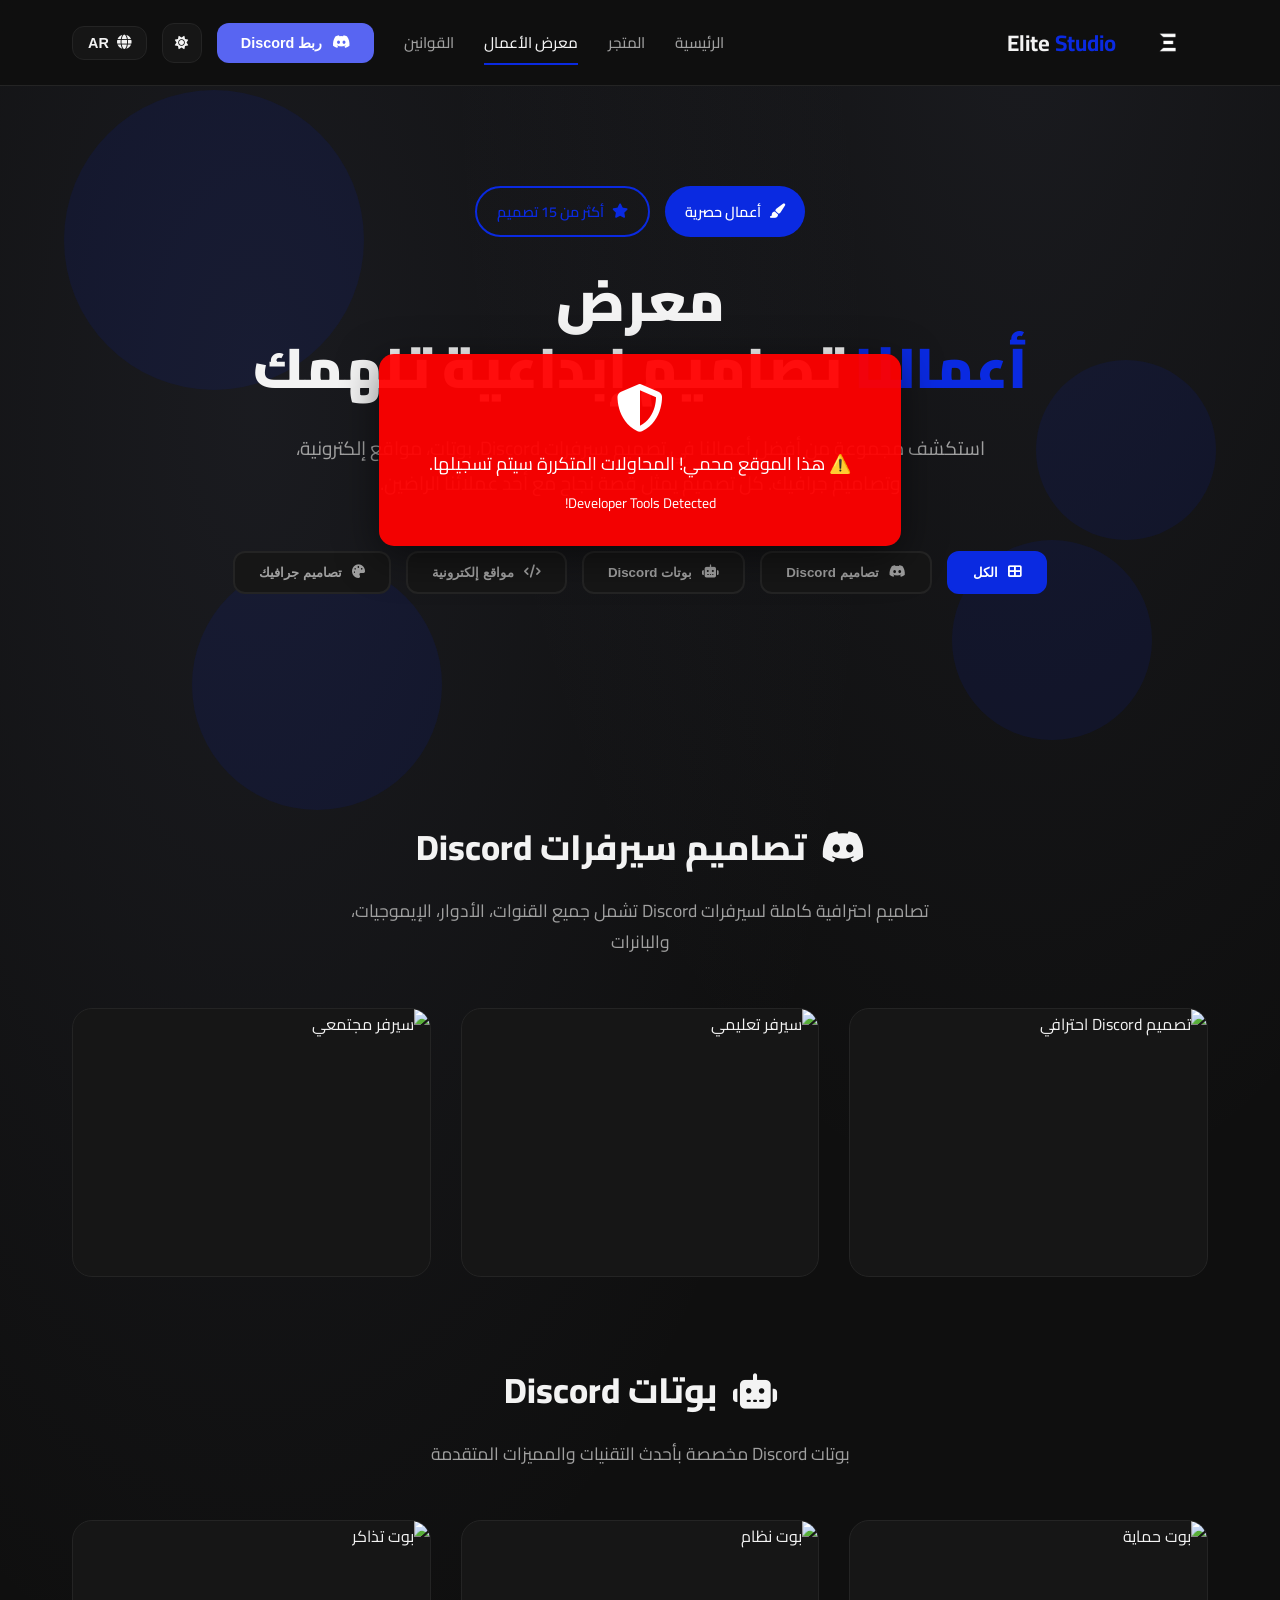
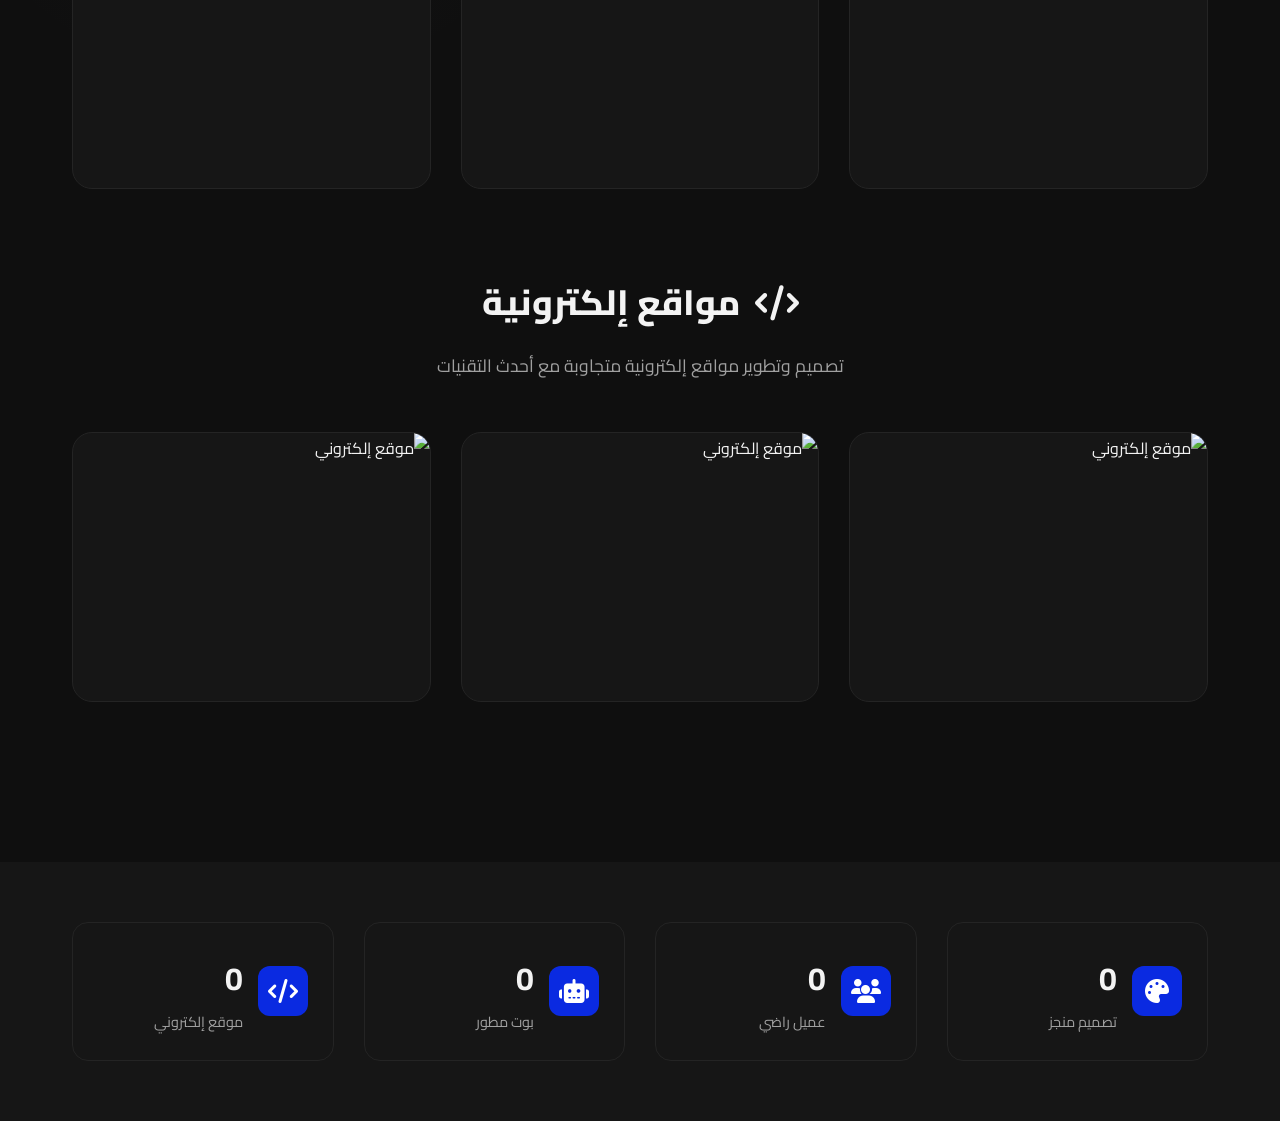
==== commit 8c96ac0c: "Update m.html" ====
--- a/m.html
+++ b/m.html
@@ -246,7 +246,7 @@
                     <!-- Discord Design 1 -->
                     <div class="gallery-item" data-category="discord">
                         <div class="gallery-image">
-                            <img src="https://media.discordapp.net/attachments/1424345042902057040/1456267676975628349/xxxxxx.png?ex=6957be76&is=69566cf6&hm=d74c7d112d6c2e0bc7fb0ec5dd138dc6a6018ee81b5c8f6fd91e5af5e783f8b5&=&format=webp&quality=lossless&width=613&height=613" alt="تصميم Discord احترافي">
+                            <img src="https://media.discordapp.net/attachments/1454895295816274126/1456314741499760810/HEADER.png?ex=6957ea4b&is=695698cb&hm=fc9c4c273a17a09e375f52693d1dbae7211ee86cc2c2daebe14bc3c4e40ff0f9&=&format=webp&quality=lossless" alt="تصميم Discord احترافي">
                             <div class="gallery-overlay">
                                 <div class="overlay-content">
                                     <h3 data-ar="تصميم Discord متكامل" data-en="Complete Discord Design">تصميم Discord متكامل</h3>
@@ -274,7 +274,7 @@
                     <!-- Discord Design 2 -->
                     <div class="gallery-item" data-category="discord">
                         <div class="gallery-image">
-                            <img src="https://media.discordapp.net/attachments/1424345042902057040/1434265022900605188/e03e05ebf60f8228.png?ex=69581e64&is=6956cce4&hm=a6e72a3566f08028a849cc40294d6e355c3151e729414f0680274a6aead74c68&=&format=webp&quality=lossless" alt="سيرفر تعليمي">
+                            <img src="https://media.discordapp.net/attachments/1454895295816274126/1456314741499760810/HEADER.png?ex=6957ea4b&is=695698cb&hm=fc9c4c273a17a09e375f52693d1dbae7211ee86cc2c2daebe14bc3c4e40ff0f9&=&format=webp&quality=lossless" alt="سيرفر تعليمي">
                             <div class="gallery-overlay">
                                 <div class="overlay-content">
                                     <h3 data-ar="سيرفر تعليمي" data-en="Educational Server">سيرفر تعليمي</h3>
@@ -302,7 +302,7 @@
                     <!-- Discord Design 3 -->
                     <div class="gallery-item" data-category="discord">
                         <div class="gallery-image">
-                            <img src="https://media.discordapp.net/attachments/1424345042902057040/1434264790590689361/24f5427da69aed07.png?ex=69581e2d&is=6956ccad&hm=7898f879e5f1d64f529524d87470ef05f6646ac799332087d3584d178e6c02be&=&format=webp&quality=lossless&width=905&height=509" alt="سيرفر مجتمعي">
+                            <img src="https://media.discordapp.net/attachments/1454895295816274126/1456314741499760810/HEADER.png?ex=6957ea4b&is=695698cb&hm=fc9c4c273a17a09e375f52693d1dbae7211ee86cc2c2daebe14bc3c4e40ff0f9&=&format=webp&quality=lossless" alt="سيرفر مجتمعي">
                             <div class="gallery-overlay">
                                 <div class="overlay-content">
                                     <h3 data-ar="سيرفر مجتمعي" data-en="Community Server">سيرفر مجتمعي</h3>
@@ -1381,4 +1381,5 @@
 
     <script src="script.js"></script>
 </body>
-</html>+
+</html>
